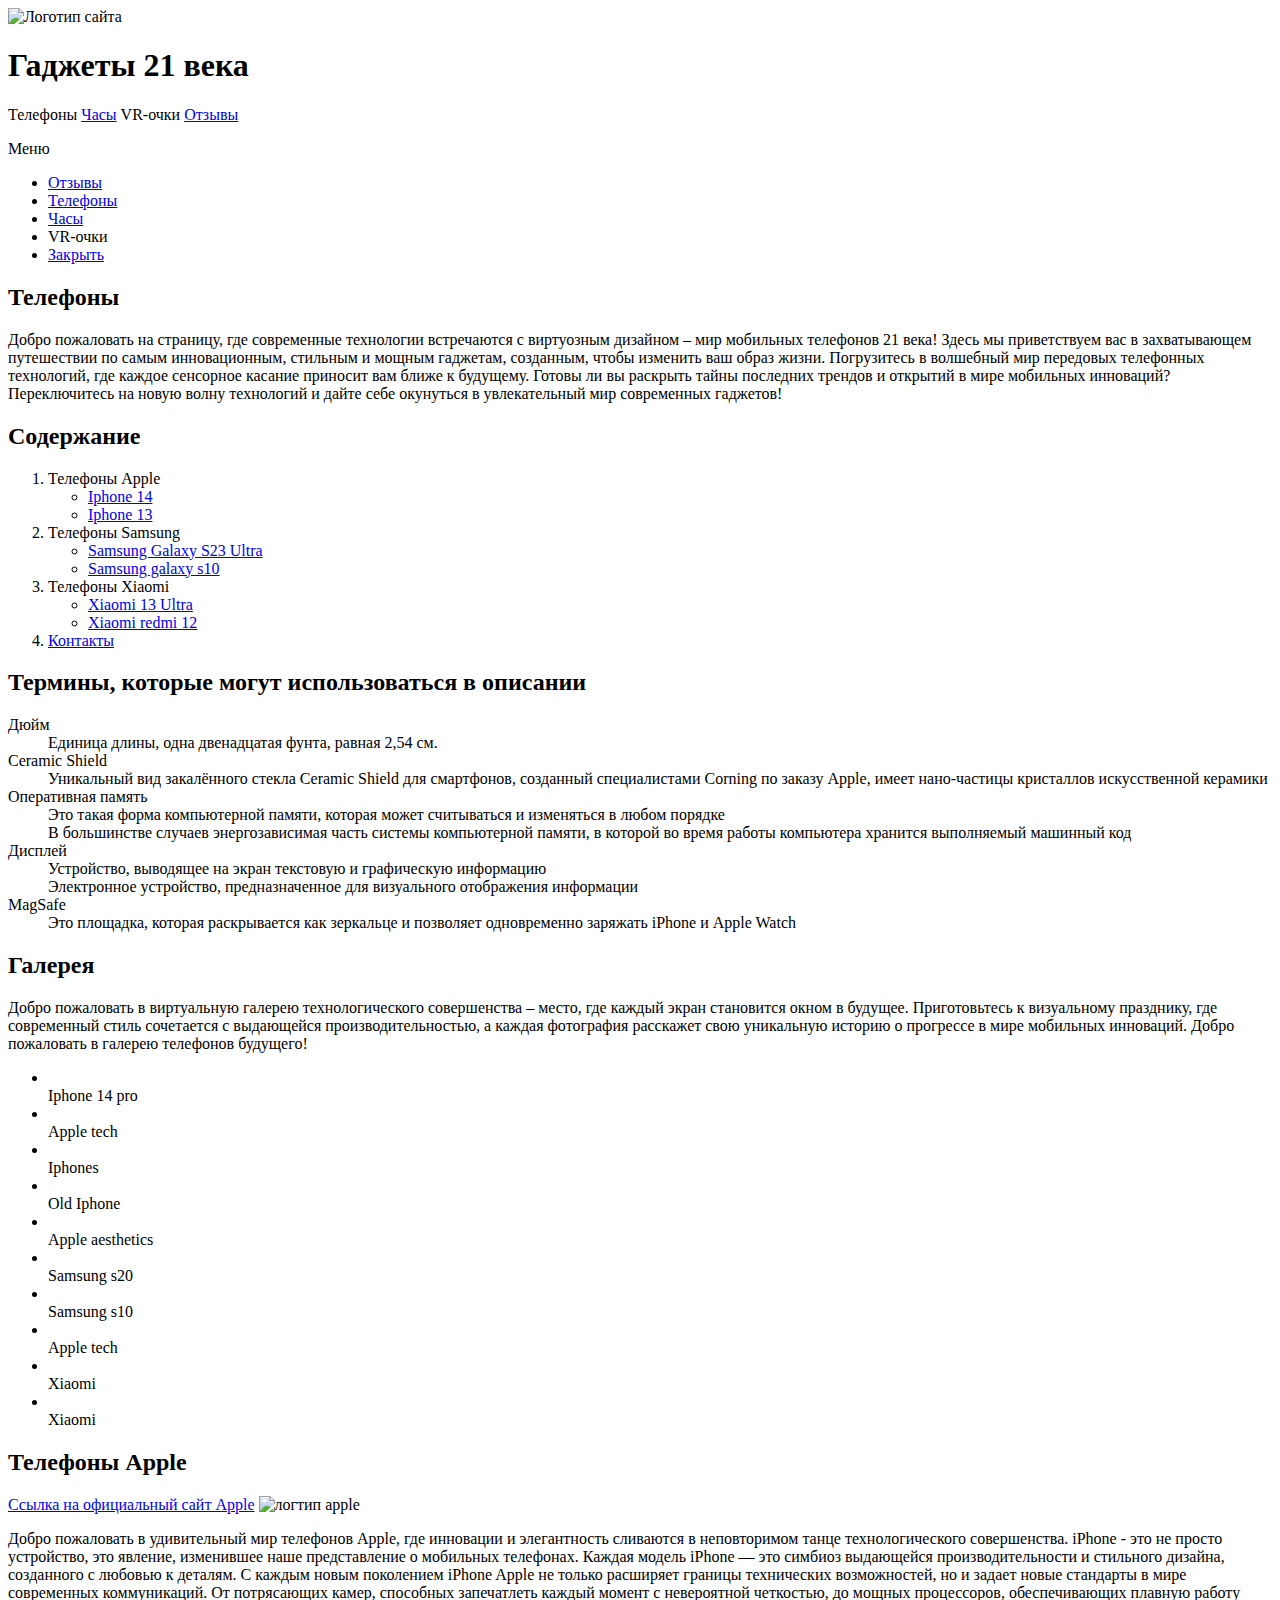
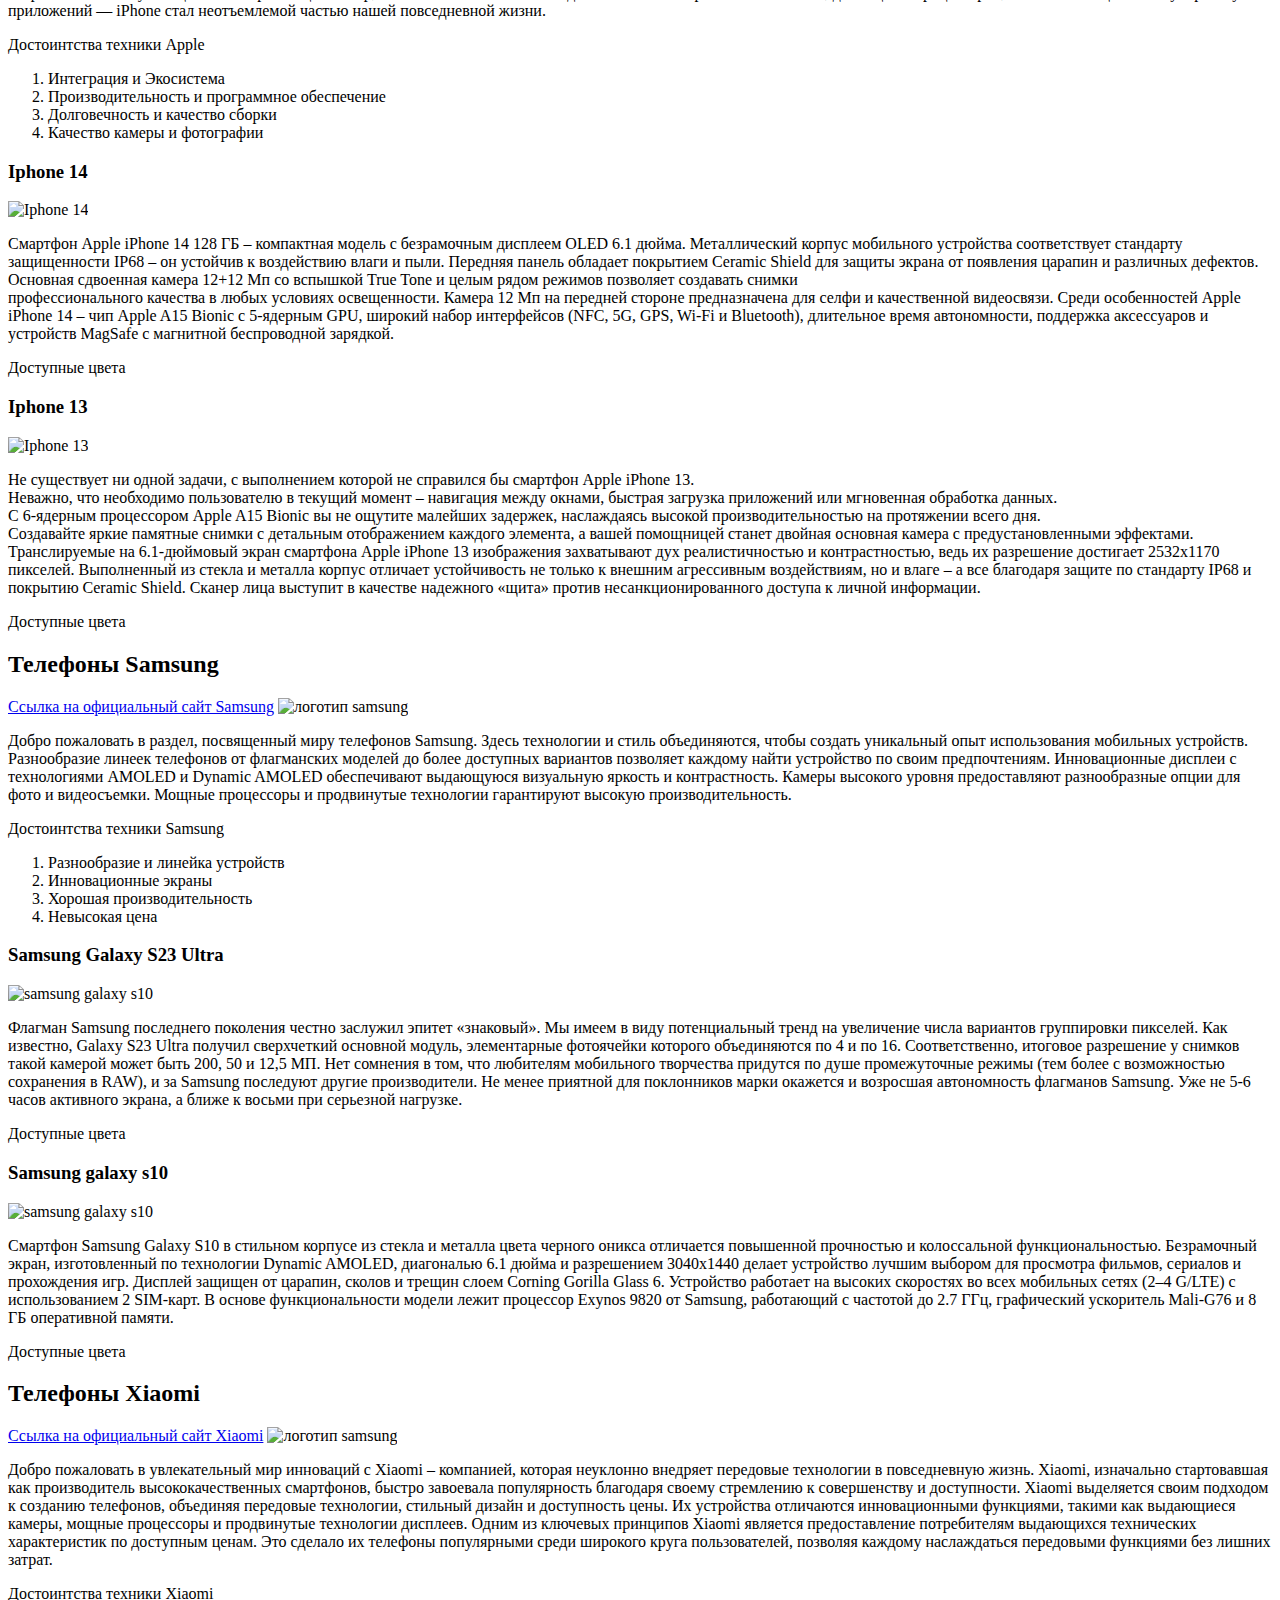
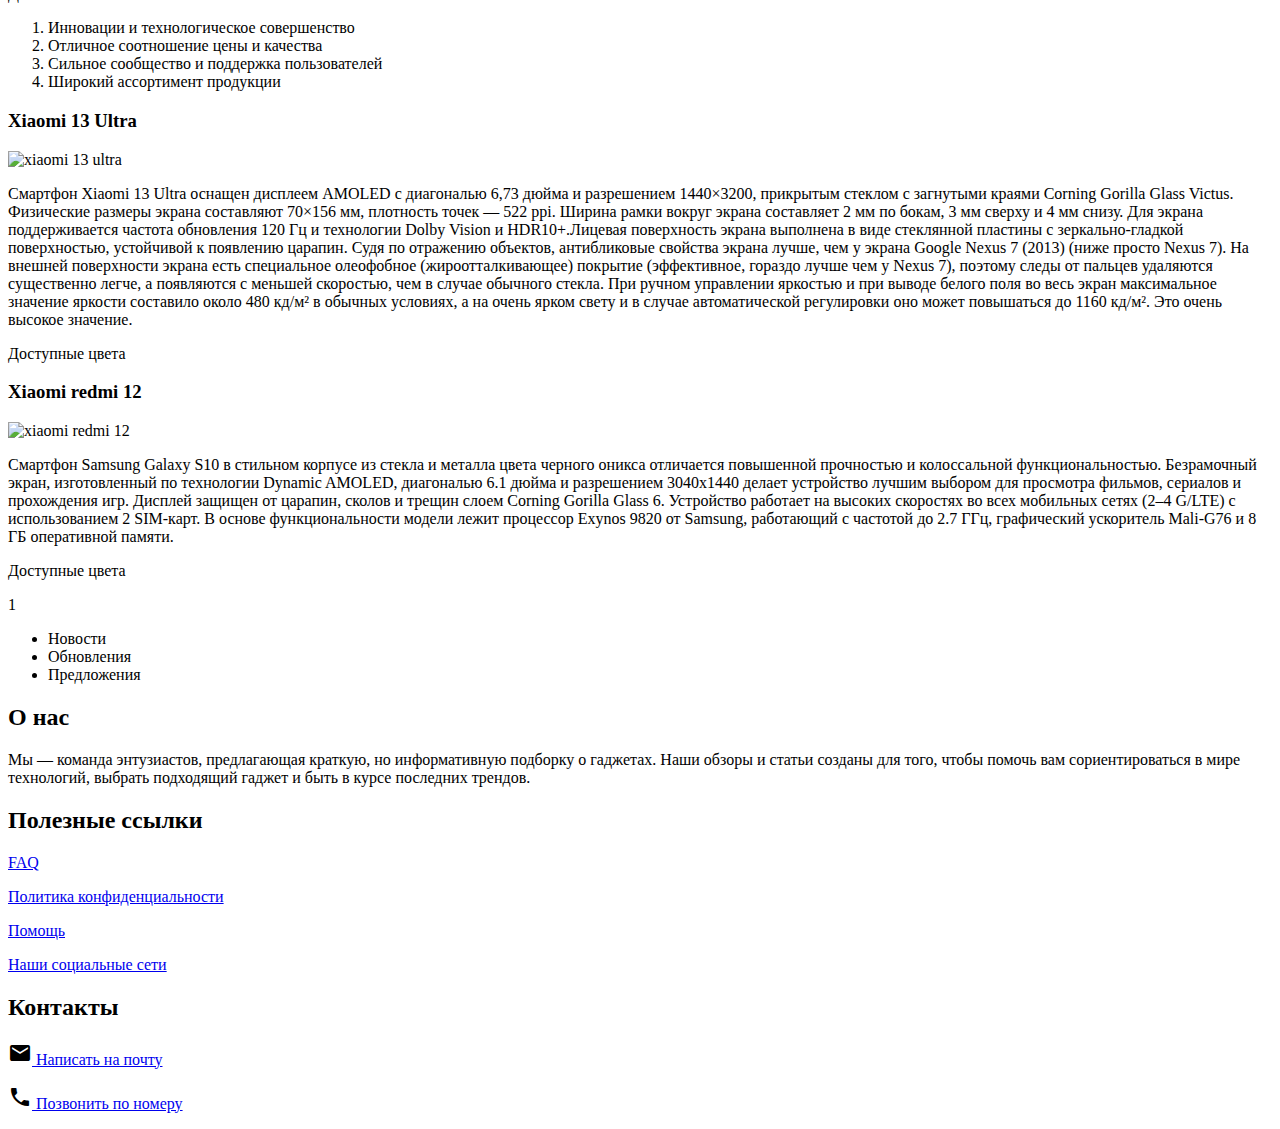
==== index.html @ b92191e4 "Update index.html" ====
<!DOCTYPE html>
<html lang="en">
<head>
    <meta charset="UTF-8">
    <meta http-equiv="X-UA-Compatible" content="IE=edge">
    <meta name="viewport" content="width=device-width, initial-scale=1.0">
    <title>Мир Гаджетов</title>
    <link rel="icon" type="image/png" href="img/icons8-iphone-24.png" sizes="24x24" />
    <link rel="stylesheet" href="style.css">
    <link href="https://fonts.googleapis.com/css2?family=Comfortaa&family=Montserrat&family=Montserrat+Alternates:ital@1&family=Open+Sans&family=Oswald:wght@500;700&family=Roboto&display=swap" rel="stylesheet">
    <link rel="stylesheet" href="https://fonts.googleapis.com/icon?family=Material+Icons">
</head>

<body>
<header>
<div class="top_menu">
    <div class="top_menu_info">
        <div class="menu_left">
            <div class="icon_menu">
                <img src="img/icon.png" alt="Логотип сайта">
            </div>
            <div class="top_menu_head">
                <h1>Гаджеты 21 века</h1>
            </div>
        </div>
        <div class="top_menu_butt">
            <a class="page">Телефоны</a>
            <a href="index_clock.html" class="page">Часы</a>
            <a class="page">VR-очки</a>
            <a href="reviews.html" class="page">Отзывы</a>
        </div>
        <div class="menu_mobile">
            <div class="make_menu">
                <div class="for_mobile">
                    <p>Меню</p>
                </div>
                <a href="#menu" class="burger" id="burger">
                    <div class="burger_part"></div>
                </a>
                <ul id="menu" class="menu_mobile_touch">
                    <li><a href="reviews.html" class="page_m">Отзывы</a></li>
                    <li><a href="index.html" class="page_m">Телефоны</a></li>
                    <li><a href="index_clock.html" class="page_m">Часы</a></li>
                    <li><a class="page_m">VR-очки</a></li>
                    <li><a href="#" id="close-button">Закрыть</a></li>
                </ul>
            </div>
        </div>
    </div>
</div>
</header>
<main>
    <h2 class="name">Телефоны</h2>
    <p class="head_info">Добро пожаловать на страницу, где современные технологии встречаются с виртуозным дизайном – мир мобильных телефонов 21 века! Здесь мы приветствуем вас в захватывающем путешествии по самым инновационным, стильным и мощным гаджетам, созданным, чтобы изменить ваш образ жизни. Погрузитесь в волшебный мир передовых телефонных технологий, где каждое сенсорное касание приносит вам ближе к будущему. Готовы ли вы раскрыть тайны последних трендов и открытий в мире мобильных инноваций? Переключитесь на новую волну технологий и дайте себе окунуться в увлекательный мир современных гаджетов!</p>
    <div class="nav_div">
        <h2 class="nav_head">Содержание</h2>
        <nav>
            <ol>
                <li>
                    Телефоны Apple
                    <ul>
                        <li><a class="menu" href="#Iphone_14">Iphone 14</a></li>
                        <li><a class="menu" href="#Iphone_13">Iphone 13</a></li>
                    </ul>
                </li>
                <li>
                    Телефоны Samsung
                    <ul>
                        <li><a class="menu" href="#s23">Samsung Galaxy S23 Ultra</a></li>
                        <li><a class="menu" href="#s10">Samsung galaxy s10</a></li>
                    </ul>
                </li>
                <li>
                    Телефоны Xiaomi
                    <ul>
                        <li><a class="menu" href="#xiaomi_13_ultra">Xiaomi 13 Ultra</a></li>
                        <li><a class="menu" href="#xiaomi_12">Xiaomi redmi 12</a></li>
                    </ul>
                </li>
                <li><a class="menu" href="#contact">Контакты</a></li>
            </ol>
        </nav>
    </div>
    <section>
        <div class="terms">
            <h2>Термины, которые могут использоваться в описании</h2>
            <dl>
                <dt>Дюйм</dt>
                <dd>Единица длины, одна двенадцатая фунта, равная 2,54 см.</dd>
                <dt>Ceramic Shield</dt>
                <dd>Уникальный вид закалённого стекла Ceramic Shield для смартфонов, созданный специалистами Corning по заказу Apple, имеет нано-частицы кристаллов искусственной керамики</dd>
                <dt>Оперативная память</dt>
                <dd>Это такая форма компьютерной памяти, которая может считываться и изменяться в любом порядке</dd>
                <dd>В большинстве случаев энергозависимая часть системы компьютерной памяти, в которой во время работы компьютера хранится выполняемый машинный код</dd>
                <dt>Дисплей</dt>
                <dd>Устройство, выводящее на экран текстовую и графическую информацию</dd>
                <dd>Электронное устройство, предназначенное для визуального отображения информации</dd>
                <dt>MagSafe</dt>
                <dd>Это площадка, которая раскрывается как зеркальце и позволяет одновременно заряжать iPhone и Apple Watch</dd>
            </dl>
        </div>
    </section>
    <div>
        <h2 class="gall_head">Галерея</h2>
        <p class="gall_desc">Добро пожаловать в виртуальную галерею технологического совершенства – место, где каждый экран становится окном в будущее. Приготовьтесь к визуальному празднику, где современный стиль сочетается с выдающейся производительностью, а каждая фотография расскажет свою уникальную историю о прогрессе в мире мобильных инноваций. Добро пожаловать в галерею телефонов будущего!</p>
        <div class="container">
            <ul class="image-gallery">
                <li>
                    <img src="img/Mobiles/gallery1.jpg" alt="" />
                    <div class="overlay"><span>Iphone 14 pro</span></div>
                </li>
                <li>
                    <img src="img/Mobiles/gallery2.jpg" alt="" />
                    <div class="overlay"><span>Apple tech</span></div>
                </li>
                <li>
                    <img src="img/Mobiles/gallery3.jpg" alt="" />
                    <div class="overlay"><span>Iphones</span></div>
                </li>
                <li>
                    <img src="img/Mobiles/gallery4.jpg" alt="" />
                    <div class="overlay"><span>Old Iphone</span></div>
                </li>
                <li>
                    <img src="img/Mobiles/gallery5.jpg" alt="" />
                    <div class="overlay"><span>Apple aesthetics</span></div>
                </li>
                <li>
                    <img src="img/Mobiles/gallery6.jpg" alt="" />
                    <div class="overlay"><span>Samsung s20</span></div>
                </li>
                <li>
                    <img src="img/Mobiles/gallery7.jpg" alt="" />
                    <div class="overlay"><span>Samsung s10</span></div>
                </li>
                <li>
                    <img src="img/Mobiles/gallery8.jpg" alt="" />
                    <div class="overlay"><span>Apple tech</span></div>
                </li>
                <li>
                    <img src="img/Mobiles/gallery9.jpg" alt="" />
                    <div class="overlay"><span>Xiaomi</span></div>
                </li>
                <li>
                    <img src="img/Mobiles/gallery10.jpg" alt="" />
                    <div class="overlay"><span>Xiaomi</span></div>
                </li>
            </ul>
        </div>
    </div>
    <div class="shop_info shop_apple">
        <h2 id="Apple">Телефоны Apple</h2>
        <a class="shop_link" href="https://www.apple.com/ru/">Ссылка на официальный сайт Apple</a>
        <img class="company_logo" src="img/Mobiles/Apple_logo.png" alt="логтип apple">
        <p class="shop_text">Добро пожаловать в удивительный мир телефонов Apple, где инновации и элегантность сливаются в неповторимом танце технологического совершенства. iPhone - это не просто устройство, это явление, изменившее наше представление о мобильных телефонах. Каждая модель iPhone — это симбиоз выдающейся производительности и стильного дизайна, созданного с любовью к деталям. С каждым новым поколением iPhone Apple не только расширяет границы технических возможностей, но и задает новые стандарты в мире современных коммуникаций. От потрясающих камер, способных запечатлеть каждый момент с невероятной четкостью, до мощных процессоров, обеспечивающих плавную работу приложений — iPhone стал неотъемлемой частью нашей повседневной жизни.</p>
        <p>Достоинтства техники Apple</p>
        <ol>
            <li>Интеграция и Экосистема</li>
            <li>Производительность и программное обеспечение</li>
            <li>Долговечность и качество сборки</li>
            <li>Качество камеры и фотографии</li>
        </ol>
        <div class="item">
            <h3 id="Iphone_14">Iphone 14</h3>
            <div class="item_main">
                
                <div class="item_desc">
                    <img class="Iphone14_img tel_img" src="img/Mobiles/iph_14.png" alt="Iphone 14"> 
                    <p>Смартфон Apple iPhone 14 128 ГБ – компактная модель с безрамочным дисплеем OLED 6.1 дюйма.</b>
                    Металлический корпус мобильного устройства соответствует стандарту защищенности IP68 – он устойчив к воздействию влаги и пыли.</em>
                    Передняя панель обладает покрытием Ceramic Shield для защиты экрана от появления царапин и различных дефектов.</u>
                    Основная сдвоенная камера 12+12 Мп со вспышкой True Tone и целым рядом режимов позволяет создавать снимки <br>профессионального качества в любых условиях освещенности.
                    Камера 12 Мп на передней стороне предназначена для селфи и качественной видеосвязи.
                    Среди особенностей Apple iPhone 14 – чип Apple A15 Bionic с 5-ядерным GPU, широкий набор интерфейсов (NFC, 5G, GPS, Wi-Fi и Bluetooth),
                    длительное время автономности, поддержка аксессуаров и устройств MagSafe с магнитной беспроводной зарядкой.</p>
                </div>  
            </div>
            <div class="item_bottom_ip14">
                <p class="colors">Доступные цвета</p>
                <div class="access_colors">
                    <div class="color Ip14_midnight"></div>
                    <div class="color Ip14_starlight"></div>
                    <div class="color Ip14_red"></div>
                    <div class="color Ip14_blue"></div>
                    <div class="color Ip14_purple"></div>
                    <div class="color Ip14_yellow"></div>
                </div>                
            </div>
        </div>
        <div class="item">
            
            <h3 id="Iphone_13">Iphone 13</h3>
            <div class="item_main">
                
                <div class="item_desc">
                    <img class="Iphone13_img tel_img" src="img/Mobiles/iph_13.png" alt="Iphone 13">
                    <p>Не существует ни одной задачи, с выполнением которой не справился бы смартфон Apple iPhone 13.</sub>  <br>
                        Неважно, что необходимо пользователю в текущий момент – навигация между окнами, быстрая загрузка приложений или мгновенная обработка данных.</strong> <br>
                        С 6-ядерным процессором Apple A15 Bionic вы не ощутите малейших задержек, наслаждаясь высокой производительностью на протяжении всего дня. <br> Создавайте яркие памятные снимки с детальным отображением каждого элемента, а вашей помощницей станет двойная основная камера с предустановленными эффектами.</sup>
                        Транслируемые на 6.1-дюймовый экран смартфона Apple iPhone 13 изображения захватывают дух реалистичностью и контрастностью, ведь их разрешение достигает 2532х1170 пикселей. Выполненный из стекла и металла корпус отличает устойчивость не только к внешним агрессивным воздействиям, но и влаге – а все благодаря защите по стандарту IP68 и покрытию Ceramic Shield. Сканер лица выступит в качестве надежного «щита» против несанкционированного доступа к личной информации.</p>
                </div>
            </div>
            <div class="item_bottom_ip13">
                <p class="colors">Доступные цвета</p>
                <div class="access_colors">
                    <div class="color Ip13_pink"></div>
                    <div class="color Ip13_blue"></div>
                    <div class="color Ip13_red"></div>
                    <div class="color Ip13_darkblue"></div>
                    <div class="color Ip13_starlight"></div>
                </div>                
            </div>
        </div>
    </div>
    <div class="shop_info">
        <h2 id="Samsung">Телефоны Samsung</h2>
        <a class="shop_link" href="https://www.samsung.com/ru/">Ссылка на официальный сайт Samsung</a>
        <img class="company_logo samsung_logo" src="img/Mobiles/Samsung_logo.png" alt="логотип samsung">
        <p class="shop_text">Добро пожаловать в раздел, посвященный миру телефонов Samsung. Здесь технологии и стиль объединяются, чтобы создать уникальный опыт использования мобильных устройств. Разнообразие линеек телефонов от флагманских моделей до более доступных вариантов позволяет каждому найти устройство по своим предпочтениям. Инновационные дисплеи с технологиями AMOLED и Dynamic AMOLED обеспечивают выдающуюся визуальную яркость и контрастность. Камеры высокого уровня предоставляют разнообразные опции для фото и видеосъемки. Мощные процессоры и продвинутые технологии гарантируют высокую производительность.</p>
        <p>Достоинтства техники Samsung</p>
        <ol>
            <li>Разнообразие и линейка устройств</li>
            <li>Инновационные экраны</li>
            <li>Хорошая производительность</li>
            <li>Невысокая цена</li>
        </ol>
        <div class="item">
            <h3 id="s23">Samsung Galaxy S23 Ultra</h3>
            <div class="item_main">
                <div class="item_desc">
                    <img class="s23_img tel_img" src="img/Mobiles/s23_img.png" alt="samsung galaxy s10">
                    <p>Флагман Samsung последнего поколения честно заслужил эпитет «знаковый». Мы имеем в виду потенциальный тренд на увеличение числа вариантов группировки пикселей. Как известно, Galaxy S23 Ultra получил сверхчеткий основной модуль, элементарные фотоячейки которого объединяются по 4 и по 16. Соответственно, итоговое разрешение у снимков такой камерой может быть 200, 50 и 12,5 МП. Нет сомнения в том, что любителям мобильного творчества придутся по душе промежуточные режимы (тем более с возможностью сохранения в RAW), и за Samsung последуют другие производители. Не менее приятной для поклонников марки окажется и возросшая автономность флагманов Samsung. Уже не 5-6 часов активного экрана, а ближе к восьми при серьезной нагрузке.</p>
                </div>
            </div>
            <div class="item_bottom_s23">
                <p class="colors">Доступные цвета</p>
                <div class="access_colors">
                    <div class="color s23_beige"></div>
                    <div class="color s23_black"></div>
                    <div class="color s23_green"></div>
                    <div class="color s23_lavender"></div>
                </div>                
            </div>
        </div>
        <div class="item">
            <h3 id="s10">Samsung galaxy s10</h3>
            <div class="item_main">
                <div class="item_desc">
                    <img class="s10_img tel_img" src="img/Mobiles/galax_10.png" alt="samsung galaxy s10">
                    <p>Смартфон Samsung Galaxy S10 в стильном корпусе из стекла и металла цвета черного оникса отличается повышенной прочностью и колоссальной функциональностью.</i> Безрамочный экран, изготовленный по технологии Dynamic AMOLED, диагональю 6.1 дюйма и разрешением 3040x1440 делает устройство лучшим выбором для просмотра фильмов, сериалов и прохождения игр. Дисплей защищен от царапин, сколов и трещин слоем Corning Gorilla Glass 6. Устройство работает на высоких скоростях во всех мобильных сетях (2–4 G/LTE) с использованием 2 SIM-карт.
                    В основе функциональности модели лежит процессор Exynos 9820 от Samsung, работающий с частотой до 2.7 ГГц, графический ускоритель Mali-G76 и 8 ГБ оперативной памяти.</p>
                </div>
            </div>
            <div class="item_bottom_s10">
                <p class="colors">Доступные цвета</p>
                <div class="access_colors">
                    <div class="color s10_black"></div>
                    <div class="color s10_white"></div>
                    <div class="color s10_red"></div>
                    <div class="color s10_blue"></div>
                </div>                
            </div>
        </div>
        <div class="shop_info">
            <h2 id="Xiaomi">Телефоны Xiaomi</h2>
            <a class="shop_link" href="https://www.mi.com/ru/">Ссылка на официальный сайт Xiaomi</a>
            <img class="company_logo xiaomi_logo" src="img/Mobiles/Xiaomi_logo.png" alt="логотип samsung">
            <p class="shop_text">Добро пожаловать в увлекательный мир инноваций с Xiaomi – компанией, которая неуклонно внедряет передовые технологии в повседневную жизнь. Xiaomi, изначально стартовавшая как производитель высококачественных смартфонов, быстро завоевала популярность благодаря своему стремлению к совершенству и доступности.
                Xiaomi выделяется своим подходом к созданию телефонов, объединяя передовые технологии, стильный дизайн и доступность цены. Их устройства отличаются инновационными функциями, такими как выдающиеся камеры, мощные процессоры и продвинутые технологии дисплеев.  
                Одним из ключевых принципов Xiaomi является предоставление потребителям выдающихся технических характеристик по доступным ценам. Это сделало их телефоны популярными среди широкого круга пользователей, позволяя каждому наслаждаться передовыми функциями без лишних затрат.</p>
            <p>Достоинтства техники Xiaomi</p>
            <ol>
                <li>Инновации и технологическое совершенство</li>
                <li>Отличное соотношение цены и качества</li>
                <li>Сильное сообщество и поддержка пользователей</li>
                <li>Широкий ассортимент продукции</li>
            </ol>
            <div class="item">
                <h3 id="xiaomi_13_ultra">Xiaomi 13 Ultra</h3>
                <div class="item_main">
                    <div class="item_desc">
                        <img class="x_13_ultra_img tel_img" src="img/Mobiles/xiaomi13_ultra.png" alt="xiaomi 13 ultra">
                        <p>Смартфон Xiaomi 13 Ultra оснащен дисплеем AMOLED с диагональю 6,73 дюйма и разрешением 1440×3200, прикрытым стеклом с загнутыми краями Corning Gorilla Glass Victus. Физические размеры экрана составляют 70×156 мм, плотность точек — 522 ppi. Ширина рамки вокруг экрана составляет 2 мм по бокам, 3 мм сверху и 4 мм снизу. Для экрана поддерживается частота обновления 120 Гц и технологии Dolby Vision и HDR10+.Лицевая поверхность экрана выполнена в виде стеклянной пластины с зеркально-гладкой поверхностью, устойчивой к появлению царапин. Судя по отражению объектов, антибликовые свойства экрана лучше, чем у экрана Google Nexus 7 (2013) (ниже просто Nexus 7). На внешней поверхности экрана есть специальное олеофобное (жироотталкивающее) покрытие (эффективное, гораздо лучше чем у Nexus 7), поэтому следы от пальцев удаляются существенно легче, а появляются с меньшей скоростью, чем в случае обычного стекла.
                            При ручном управлении яркостью и при выводе белого поля во весь экран максимальное значение яркости составило около 480 кд/м² в обычных условиях, а на очень ярком свету и в случае автоматической регулировки оно может повышаться до 1160 кд/м². Это очень высокое значение.</p>
                    </div>
                </div>
                <div class="item_bottom_x13_ultra">
                    <p class="colors">Доступные цвета</p>
                    <div class="access_colors">
                        <div class="color x13_ultra_white"></div>
                        <div class="color x13_ultra_black"></div>
                        <div class="color x13_ultra_green"></div>
                        <div class="color x13_ultra_blue"></div>
                        <div class="color x13_ultra_orange"></div>
                        <div class="color x13_ultra_yellow"></div>
                    </div>                
                </div>
            </div>
            <div class="item">
                <h3 id="xiaomi_12">Xiaomi redmi 12</h3>
                <div class="item_main">
                    <div class="item_desc">
                        <img class="xiaomi_12_img tel_img" src="img/Mobiles/xiaomi_12.png" alt="xiaomi redmi 12">
                        <p>Смартфон Samsung Galaxy S10 в стильном корпусе из стекла и металла цвета черного оникса отличается повышенной прочностью и колоссальной функциональностью.</i> Безрамочный экран, изготовленный по технологии Dynamic AMOLED, диагональю 6.1 дюйма и разрешением 3040x1440 делает устройство лучшим выбором для просмотра фильмов, сериалов и прохождения игр. Дисплей защищен от царапин, сколов и трещин слоем Corning Gorilla Glass 6. Устройство работает на высоких скоростях во всех мобильных сетях (2–4 G/LTE) с использованием 2 SIM-карт.
                        В основе функциональности модели лежит процессор Exynos 9820 от Samsung, работающий с частотой до 2.7 ГГц, графический ускоритель Mali-G76 и 8 ГБ оперативной памяти.</p>
                    </div>
                </div>
                <div class="item_bottom_x12">
                    <p class="colors">Доступные цвета</p>
                    <div class="access_colors">
                        <div class="color x12_green"></div>
                        <div class="color x12_gold"></div>
                        <div class="color x12_grey"></div>
                        <div class="color x12_blue"></div>
                        <div class="color x12_black"></div>
                    </div>                
                </div>
            </div>
        </div>
        <div class="notification-wrapper">
            <div class="notification">
                <div class="not_number">1</div>
            </div>
            <div class="instead_notification">
                <div class="bell"></div>
                <ul class="notif_on_hover">
                    <li><a class="notif_page"></a>Новости</li>
                    <li><a class="notif_page"></a>Обновления</li>
                    <li><a class="notif_page"></a>Предложения</li>
                </ul>
            </div>
        </div>
    </div>
</main>
<footer>
    <div class="footer-with-grid">
        <div class="footer-grid-item footer-grid-item-1">
            <h2>О нас</h2>
            <p>Мы — команда энтузиастов, предлагающая краткую, но информативную подборку о гаджетах. Наши обзоры и статьи созданы для того, чтобы помочь вам сориентироваться в мире технологий, выбрать подходящий гаджет и быть в курсе последних трендов.</p>
        </div>
        <div class="footer-grid-item footer-grid-item-2">
            <h2>Полезные ссылки</h2>
            <p><a href="#">FAQ</a></p>
            <p><a href="#">Политика конфиденциальности</a></p>
            <p><a href="#">Помощь</a></p>
            <p><a href="#">Наши социальные сети</a></p>
        </div>
        <div class="footer-grid-item footer-grid-item-3">
            <h2 id="contact">Контакты</h2>
            <p><i class="material-icons">mail</i><a class="cont_inf" href="malito:ssssss125@gmail.com"> Написать на почту</a></p> 
            <p><i class="material-icons">call</i><a class="cont_inf" href="tel:89176591600"> Позвонить по номеру</a></p>
        </div>
    </div>  
</footer>
</body>
</html>
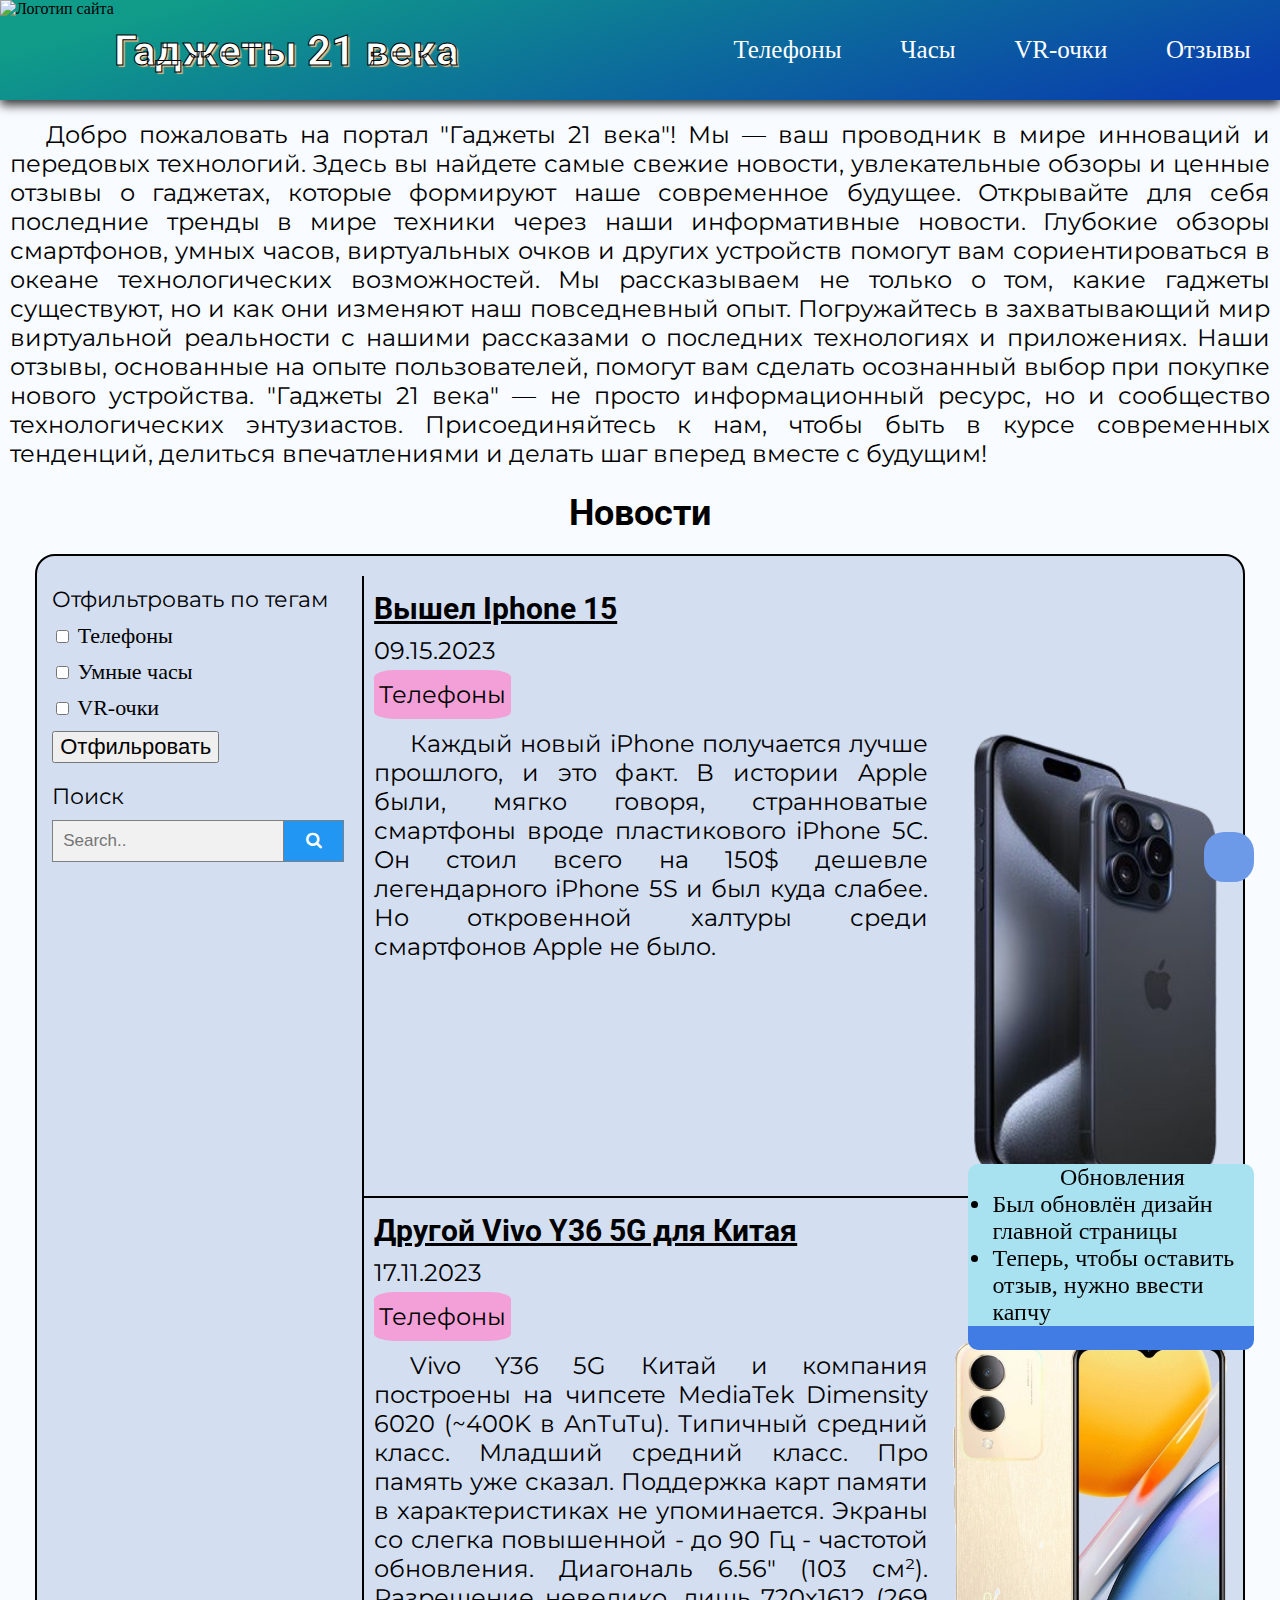
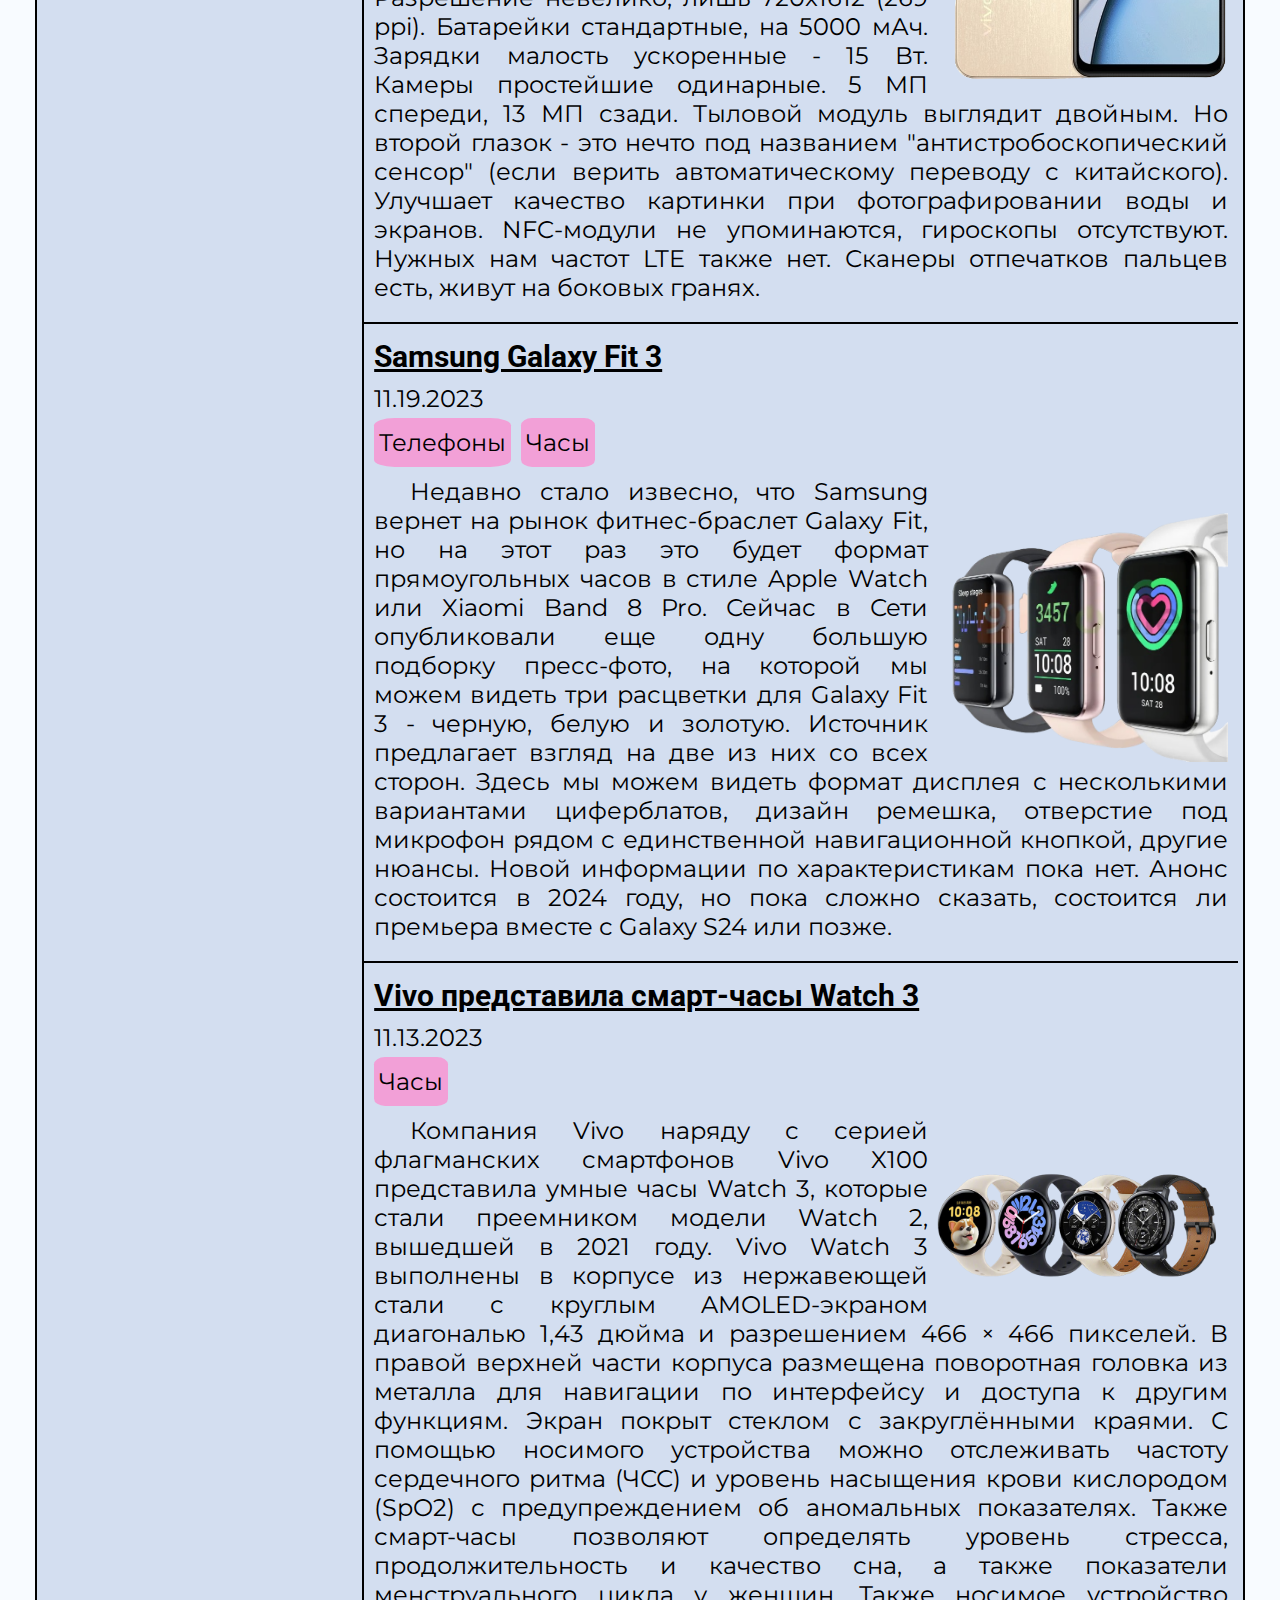
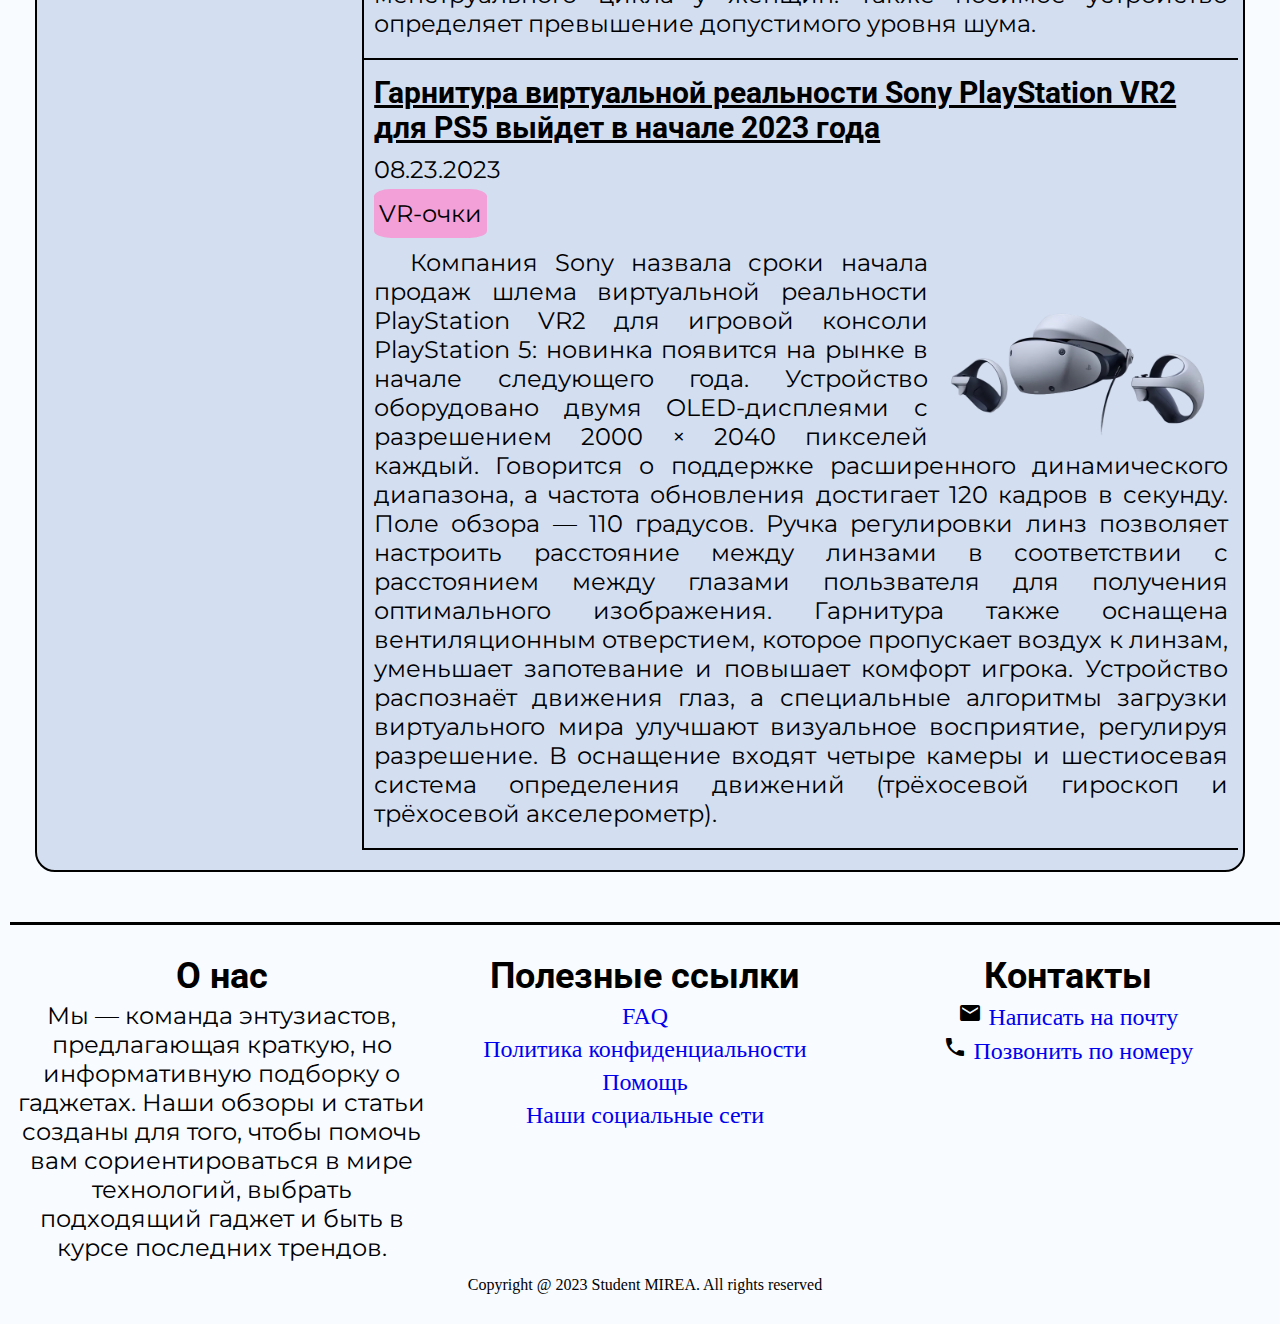
==== commit 5f7e6f7b: "Add files via upload" ====
--- a/index.html
+++ b/index.html
@@ -5,352 +5,194 @@
     <meta http-equiv="X-UA-Compatible" content="IE=edge">
     <meta name="viewport" content="width=device-width, initial-scale=1.0">
     <title>Мир Гаджетов</title>
-    <link rel="icon" type="image/png" href="img/icons8-iphone-24.png" sizes="24x24" />
+    <link rel="icon" type="image/png" href="img/icons8-news-25.png" sizes="24x24" />
     <link rel="stylesheet" href="style.css">
+    <link rel="stylesheet" href="news_style.css">
     <link href="https://fonts.googleapis.com/css2?family=Comfortaa&family=Montserrat&family=Montserrat+Alternates:ital@1&family=Open+Sans&family=Oswald:wght@500;700&family=Roboto&display=swap" rel="stylesheet">
     <link rel="stylesheet" href="https://fonts.googleapis.com/icon?family=Material+Icons">
+    <link rel="stylesheet" href="https://cdnjs.cloudflare.com/ajax/libs/font-awesome/4.7.0/css/font-awesome.min.css">
 </head>
-
 <body>
-<header>
-<div class="top_menu">
-    <div class="top_menu_info">
-        <div class="menu_left">
-            <div class="icon_menu">
-                <img src="img/icon.png" alt="Логотип сайта">
-            </div>
-            <div class="top_menu_head">
-                <h1>Гаджеты 21 века</h1>
-            </div>
-        </div>
-        <div class="top_menu_butt">
-            <a class="page">Телефоны</a>
-            <a href="index_clock.html" class="page">Часы</a>
-            <a class="page">VR-очки</a>
-            <a href="reviews.html" class="page">Отзывы</a>
-        </div>
-        <div class="menu_mobile">
-            <div class="make_menu">
-                <div class="for_mobile">
-                    <p>Меню</p>
-                </div>
-                <a href="#menu" class="burger" id="burger">
-                    <div class="burger_part"></div>
-                </a>
-                <ul id="menu" class="menu_mobile_touch">
-                    <li><a href="reviews.html" class="page_m">Отзывы</a></li>
-                    <li><a href="index.html" class="page_m">Телефоны</a></li>
-                    <li><a href="index_clock.html" class="page_m">Часы</a></li>
-                    <li><a class="page_m">VR-очки</a></li>
-                    <li><a href="#" id="close-button">Закрыть</a></li>
-                </ul>
-            </div>
-        </div>
-    </div>
-</div>
-</header>
-<main>
-    <h2 class="name">Телефоны</h2>
-    <p class="head_info">Добро пожаловать на страницу, где современные технологии встречаются с виртуозным дизайном – мир мобильных телефонов 21 века! Здесь мы приветствуем вас в захватывающем путешествии по самым инновационным, стильным и мощным гаджетам, созданным, чтобы изменить ваш образ жизни. Погрузитесь в волшебный мир передовых телефонных технологий, где каждое сенсорное касание приносит вам ближе к будущему. Готовы ли вы раскрыть тайны последних трендов и открытий в мире мобильных инноваций? Переключитесь на новую волну технологий и дайте себе окунуться в увлекательный мир современных гаджетов!</p>
-    <div class="nav_div">
-        <h2 class="nav_head">Содержание</h2>
-        <nav>
-            <ol>
-                <li>
-                    Телефоны Apple
-                    <ul>
-                        <li><a class="menu" href="#Iphone_14">Iphone 14</a></li>
-                        <li><a class="menu" href="#Iphone_13">Iphone 13</a></li>
-                    </ul>
-                </li>
-                <li>
-                    Телефоны Samsung
-                    <ul>
-                        <li><a class="menu" href="#s23">Samsung Galaxy S23 Ultra</a></li>
-                        <li><a class="menu" href="#s10">Samsung galaxy s10</a></li>
-                    </ul>
-                </li>
-                <li>
-                    Телефоны Xiaomi
-                    <ul>
-                        <li><a class="menu" href="#xiaomi_13_ultra">Xiaomi 13 Ultra</a></li>
-                        <li><a class="menu" href="#xiaomi_12">Xiaomi redmi 12</a></li>
-                    </ul>
-                </li>
-                <li><a class="menu" href="#contact">Контакты</a></li>
-            </ol>
-        </nav>
-    </div>
-    <section>
-        <div class="terms">
-            <h2>Термины, которые могут использоваться в описании</h2>
-            <dl>
-                <dt>Дюйм</dt>
-                <dd>Единица длины, одна двенадцатая фунта, равная 2,54 см.</dd>
-                <dt>Ceramic Shield</dt>
-                <dd>Уникальный вид закалённого стекла Ceramic Shield для смартфонов, созданный специалистами Corning по заказу Apple, имеет нано-частицы кристаллов искусственной керамики</dd>
-                <dt>Оперативная память</dt>
-                <dd>Это такая форма компьютерной памяти, которая может считываться и изменяться в любом порядке</dd>
-                <dd>В большинстве случаев энергозависимая часть системы компьютерной памяти, в которой во время работы компьютера хранится выполняемый машинный код</dd>
-                <dt>Дисплей</dt>
-                <dd>Устройство, выводящее на экран текстовую и графическую информацию</dd>
-                <dd>Электронное устройство, предназначенное для визуального отображения информации</dd>
-                <dt>MagSafe</dt>
-                <dd>Это площадка, которая раскрывается как зеркальце и позволяет одновременно заряжать iPhone и Apple Watch</dd>
-            </dl>
-        </div>
-    </section>
-    <div>
-        <h2 class="gall_head">Галерея</h2>
-        <p class="gall_desc">Добро пожаловать в виртуальную галерею технологического совершенства – место, где каждый экран становится окном в будущее. Приготовьтесь к визуальному празднику, где современный стиль сочетается с выдающейся производительностью, а каждая фотография расскажет свою уникальную историю о прогрессе в мире мобильных инноваций. Добро пожаловать в галерею телефонов будущего!</p>
-        <div class="container">
-            <ul class="image-gallery">
-                <li>
-                    <img src="img/Mobiles/gallery1.jpg" alt="" />
-                    <div class="overlay"><span>Iphone 14 pro</span></div>
-                </li>
-                <li>
-                    <img src="img/Mobiles/gallery2.jpg" alt="" />
-                    <div class="overlay"><span>Apple tech</span></div>
-                </li>
-                <li>
-                    <img src="img/Mobiles/gallery3.jpg" alt="" />
-                    <div class="overlay"><span>Iphones</span></div>
-                </li>
-                <li>
-                    <img src="img/Mobiles/gallery4.jpg" alt="" />
-                    <div class="overlay"><span>Old Iphone</span></div>
-                </li>
-                <li>
-                    <img src="img/Mobiles/gallery5.jpg" alt="" />
-                    <div class="overlay"><span>Apple aesthetics</span></div>
-                </li>
-                <li>
-                    <img src="img/Mobiles/gallery6.jpg" alt="" />
-                    <div class="overlay"><span>Samsung s20</span></div>
-                </li>
-                <li>
-                    <img src="img/Mobiles/gallery7.jpg" alt="" />
-                    <div class="overlay"><span>Samsung s10</span></div>
-                </li>
-                <li>
-                    <img src="img/Mobiles/gallery8.jpg" alt="" />
-                    <div class="overlay"><span>Apple tech</span></div>
-                </li>
-                <li>
-                    <img src="img/Mobiles/gallery9.jpg" alt="" />
-                    <div class="overlay"><span>Xiaomi</span></div>
-                </li>
-                <li>
-                    <img src="img/Mobiles/gallery10.jpg" alt="" />
-                    <div class="overlay"><span>Xiaomi</span></div>
-                </li>
-            </ul>
-        </div>
-    </div>
-    <div class="shop_info shop_apple">
-        <h2 id="Apple">Телефоны Apple</h2>
-        <a class="shop_link" href="https://www.apple.com/ru/">Ссылка на официальный сайт Apple</a>
-        <img class="company_logo" src="img/Mobiles/Apple_logo.png" alt="логтип apple">
-        <p class="shop_text">Добро пожаловать в удивительный мир телефонов Apple, где инновации и элегантность сливаются в неповторимом танце технологического совершенства. iPhone - это не просто устройство, это явление, изменившее наше представление о мобильных телефонах. Каждая модель iPhone — это симбиоз выдающейся производительности и стильного дизайна, созданного с любовью к деталям. С каждым новым поколением iPhone Apple не только расширяет границы технических возможностей, но и задает новые стандарты в мире современных коммуникаций. От потрясающих камер, способных запечатлеть каждый момент с невероятной четкостью, до мощных процессоров, обеспечивающих плавную работу приложений — iPhone стал неотъемлемой частью нашей повседневной жизни.</p>
-        <p>Достоинтства техники Apple</p>
-        <ol>
-            <li>Интеграция и Экосистема</li>
-            <li>Производительность и программное обеспечение</li>
-            <li>Долговечность и качество сборки</li>
-            <li>Качество камеры и фотографии</li>
-        </ol>
-        <div class="item">
-            <h3 id="Iphone_14">Iphone 14</h3>
-            <div class="item_main">
-                
-                <div class="item_desc">
-                    <img class="Iphone14_img tel_img" src="img/Mobiles/iph_14.png" alt="Iphone 14"> 
-                    <p>Смартфон Apple iPhone 14 128 ГБ – компактная модель с безрамочным дисплеем OLED 6.1 дюйма.</b>
-                    Металлический корпус мобильного устройства соответствует стандарту защищенности IP68 – он устойчив к воздействию влаги и пыли.</em>
-                    Передняя панель обладает покрытием Ceramic Shield для защиты экрана от появления царапин и различных дефектов.</u>
-                    Основная сдвоенная камера 12+12 Мп со вспышкой True Tone и целым рядом режимов позволяет создавать снимки <br>профессионального качества в любых условиях освещенности.
-                    Камера 12 Мп на передней стороне предназначена для селфи и качественной видеосвязи.
-                    Среди особенностей Apple iPhone 14 – чип Apple A15 Bionic с 5-ядерным GPU, широкий набор интерфейсов (NFC, 5G, GPS, Wi-Fi и Bluetooth),
-                    длительное время автономности, поддержка аксессуаров и устройств MagSafe с магнитной беспроводной зарядкой.</p>
-                </div>  
-            </div>
-            <div class="item_bottom_ip14">
-                <p class="colors">Доступные цвета</p>
-                <div class="access_colors">
-                    <div class="color Ip14_midnight"></div>
-                    <div class="color Ip14_starlight"></div>
-                    <div class="color Ip14_red"></div>
-                    <div class="color Ip14_blue"></div>
-                    <div class="color Ip14_purple"></div>
-                    <div class="color Ip14_yellow"></div>
-                </div>                
-            </div>
-        </div>
-        <div class="item">
-            
-            <h3 id="Iphone_13">Iphone 13</h3>
-            <div class="item_main">
-                
-                <div class="item_desc">
-                    <img class="Iphone13_img tel_img" src="img/Mobiles/iph_13.png" alt="Iphone 13">
-                    <p>Не существует ни одной задачи, с выполнением которой не справился бы смартфон Apple iPhone 13.</sub>  <br>
-                        Неважно, что необходимо пользователю в текущий момент – навигация между окнами, быстрая загрузка приложений или мгновенная обработка данных.</strong> <br>
-                        С 6-ядерным процессором Apple A15 Bionic вы не ощутите малейших задержек, наслаждаясь высокой производительностью на протяжении всего дня. <br> Создавайте яркие памятные снимки с детальным отображением каждого элемента, а вашей помощницей станет двойная основная камера с предустановленными эффектами.</sup>
-                        Транслируемые на 6.1-дюймовый экран смартфона Apple iPhone 13 изображения захватывают дух реалистичностью и контрастностью, ведь их разрешение достигает 2532х1170 пикселей. Выполненный из стекла и металла корпус отличает устойчивость не только к внешним агрессивным воздействиям, но и влаге – а все благодаря защите по стандарту IP68 и покрытию Ceramic Shield. Сканер лица выступит в качестве надежного «щита» против несанкционированного доступа к личной информации.</p>
-                </div>
-            </div>
-            <div class="item_bottom_ip13">
-                <p class="colors">Доступные цвета</p>
-                <div class="access_colors">
-                    <div class="color Ip13_pink"></div>
-                    <div class="color Ip13_blue"></div>
-                    <div class="color Ip13_red"></div>
-                    <div class="color Ip13_darkblue"></div>
-                    <div class="color Ip13_starlight"></div>
-                </div>                
-            </div>
-        </div>
-    </div>
-    <div class="shop_info">
-        <h2 id="Samsung">Телефоны Samsung</h2>
-        <a class="shop_link" href="https://www.samsung.com/ru/">Ссылка на официальный сайт Samsung</a>
-        <img class="company_logo samsung_logo" src="img/Mobiles/Samsung_logo.png" alt="логотип samsung">
-        <p class="shop_text">Добро пожаловать в раздел, посвященный миру телефонов Samsung. Здесь технологии и стиль объединяются, чтобы создать уникальный опыт использования мобильных устройств. Разнообразие линеек телефонов от флагманских моделей до более доступных вариантов позволяет каждому найти устройство по своим предпочтениям. Инновационные дисплеи с технологиями AMOLED и Dynamic AMOLED обеспечивают выдающуюся визуальную яркость и контрастность. Камеры высокого уровня предоставляют разнообразные опции для фото и видеосъемки. Мощные процессоры и продвинутые технологии гарантируют высокую производительность.</p>
-        <p>Достоинтства техники Samsung</p>
-        <ol>
-            <li>Разнообразие и линейка устройств</li>
-            <li>Инновационные экраны</li>
-            <li>Хорошая производительность</li>
-            <li>Невысокая цена</li>
-        </ol>
-        <div class="item">
-            <h3 id="s23">Samsung Galaxy S23 Ultra</h3>
-            <div class="item_main">
-                <div class="item_desc">
-                    <img class="s23_img tel_img" src="img/Mobiles/s23_img.png" alt="samsung galaxy s10">
-                    <p>Флагман Samsung последнего поколения честно заслужил эпитет «знаковый». Мы имеем в виду потенциальный тренд на увеличение числа вариантов группировки пикселей. Как известно, Galaxy S23 Ultra получил сверхчеткий основной модуль, элементарные фотоячейки которого объединяются по 4 и по 16. Соответственно, итоговое разрешение у снимков такой камерой может быть 200, 50 и 12,5 МП. Нет сомнения в том, что любителям мобильного творчества придутся по душе промежуточные режимы (тем более с возможностью сохранения в RAW), и за Samsung последуют другие производители. Не менее приятной для поклонников марки окажется и возросшая автономность флагманов Samsung. Уже не 5-6 часов активного экрана, а ближе к восьми при серьезной нагрузке.</p>
-                </div>
-            </div>
-            <div class="item_bottom_s23">
-                <p class="colors">Доступные цвета</p>
-                <div class="access_colors">
-                    <div class="color s23_beige"></div>
-                    <div class="color s23_black"></div>
-                    <div class="color s23_green"></div>
-                    <div class="color s23_lavender"></div>
-                </div>                
-            </div>
-        </div>
-        <div class="item">
-            <h3 id="s10">Samsung galaxy s10</h3>
-            <div class="item_main">
-                <div class="item_desc">
-                    <img class="s10_img tel_img" src="img/Mobiles/galax_10.png" alt="samsung galaxy s10">
-                    <p>Смартфон Samsung Galaxy S10 в стильном корпусе из стекла и металла цвета черного оникса отличается повышенной прочностью и колоссальной функциональностью.</i> Безрамочный экран, изготовленный по технологии Dynamic AMOLED, диагональю 6.1 дюйма и разрешением 3040x1440 делает устройство лучшим выбором для просмотра фильмов, сериалов и прохождения игр. Дисплей защищен от царапин, сколов и трещин слоем Corning Gorilla Glass 6. Устройство работает на высоких скоростях во всех мобильных сетях (2–4 G/LTE) с использованием 2 SIM-карт.
-                    В основе функциональности модели лежит процессор Exynos 9820 от Samsung, работающий с частотой до 2.7 ГГц, графический ускоритель Mali-G76 и 8 ГБ оперативной памяти.</p>
-                </div>
-            </div>
-            <div class="item_bottom_s10">
-                <p class="colors">Доступные цвета</p>
-                <div class="access_colors">
-                    <div class="color s10_black"></div>
-                    <div class="color s10_white"></div>
-                    <div class="color s10_red"></div>
-                    <div class="color s10_blue"></div>
-                </div>                
-            </div>
-        </div>
-        <div class="shop_info">
-            <h2 id="Xiaomi">Телефоны Xiaomi</h2>
-            <a class="shop_link" href="https://www.mi.com/ru/">Ссылка на официальный сайт Xiaomi</a>
-            <img class="company_logo xiaomi_logo" src="img/Mobiles/Xiaomi_logo.png" alt="логотип samsung">
-            <p class="shop_text">Добро пожаловать в увлекательный мир инноваций с Xiaomi – компанией, которая неуклонно внедряет передовые технологии в повседневную жизнь. Xiaomi, изначально стартовавшая как производитель высококачественных смартфонов, быстро завоевала популярность благодаря своему стремлению к совершенству и доступности.
-                Xiaomi выделяется своим подходом к созданию телефонов, объединяя передовые технологии, стильный дизайн и доступность цены. Их устройства отличаются инновационными функциями, такими как выдающиеся камеры, мощные процессоры и продвинутые технологии дисплеев.  
-                Одним из ключевых принципов Xiaomi является предоставление потребителям выдающихся технических характеристик по доступным ценам. Это сделало их телефоны популярными среди широкого круга пользователей, позволяя каждому наслаждаться передовыми функциями без лишних затрат.</p>
-            <p>Достоинтства техники Xiaomi</p>
-            <ol>
-                <li>Инновации и технологическое совершенство</li>
-                <li>Отличное соотношение цены и качества</li>
-                <li>Сильное сообщество и поддержка пользователей</li>
-                <li>Широкий ассортимент продукции</li>
-            </ol>
-            <div class="item">
-                <h3 id="xiaomi_13_ultra">Xiaomi 13 Ultra</h3>
-                <div class="item_main">
-                    <div class="item_desc">
-                        <img class="x_13_ultra_img tel_img" src="img/Mobiles/xiaomi13_ultra.png" alt="xiaomi 13 ultra">
-                        <p>Смартфон Xiaomi 13 Ultra оснащен дисплеем AMOLED с диагональю 6,73 дюйма и разрешением 1440×3200, прикрытым стеклом с загнутыми краями Corning Gorilla Glass Victus. Физические размеры экрана составляют 70×156 мм, плотность точек — 522 ppi. Ширина рамки вокруг экрана составляет 2 мм по бокам, 3 мм сверху и 4 мм снизу. Для экрана поддерживается частота обновления 120 Гц и технологии Dolby Vision и HDR10+.Лицевая поверхность экрана выполнена в виде стеклянной пластины с зеркально-гладкой поверхностью, устойчивой к появлению царапин. Судя по отражению объектов, антибликовые свойства экрана лучше, чем у экрана Google Nexus 7 (2013) (ниже просто Nexus 7). На внешней поверхности экрана есть специальное олеофобное (жироотталкивающее) покрытие (эффективное, гораздо лучше чем у Nexus 7), поэтому следы от пальцев удаляются существенно легче, а появляются с меньшей скоростью, чем в случае обычного стекла.
-                            При ручном управлении яркостью и при выводе белого поля во весь экран максимальное значение яркости составило около 480 кд/м² в обычных условиях, а на очень ярком свету и в случае автоматической регулировки оно может повышаться до 1160 кд/м². Это очень высокое значение.</p>
+    <header>
+        <div class="top_menu">
+            <div class="top_menu_info">
+                <div class="menu_left">
+                    <div class="icon_menu">
+                        <img src="img/icon.png" alt="Логотип сайта" id="myImage">
+                    </div>
+                    <div class="top_menu_head">
+                        <h1>Гаджеты 21 века</h1>
                     </div>
                 </div>
-                <div class="item_bottom_x13_ultra">
-                    <p class="colors">Доступные цвета</p>
-                    <div class="access_colors">
-                        <div class="color x13_ultra_white"></div>
-                        <div class="color x13_ultra_black"></div>
-                        <div class="color x13_ultra_green"></div>
-                        <div class="color x13_ultra_blue"></div>
-                        <div class="color x13_ultra_orange"></div>
-                        <div class="color x13_ultra_yellow"></div>
-                    </div>                
+                <div class="top_menu_butt">
+                    <a href="index_phones.html" class="page">Телефоны</a>
+                    <a href="index_clock.html" class="page">Часы</a>
+                    <a href="index_vr.html" class="page">VR-очки</a>
+                    <a href="reviews.html" class="page">Отзывы</a>
                 </div>
-            </div>
-            <div class="item">
-                <h3 id="xiaomi_12">Xiaomi redmi 12</h3>
-                <div class="item_main">
-                    <div class="item_desc">
-                        <img class="xiaomi_12_img tel_img" src="img/Mobiles/xiaomi_12.png" alt="xiaomi redmi 12">
-                        <p>Смартфон Samsung Galaxy S10 в стильном корпусе из стекла и металла цвета черного оникса отличается повышенной прочностью и колоссальной функциональностью.</i> Безрамочный экран, изготовленный по технологии Dynamic AMOLED, диагональю 6.1 дюйма и разрешением 3040x1440 делает устройство лучшим выбором для просмотра фильмов, сериалов и прохождения игр. Дисплей защищен от царапин, сколов и трещин слоем Corning Gorilla Glass 6. Устройство работает на высоких скоростях во всех мобильных сетях (2–4 G/LTE) с использованием 2 SIM-карт.
-                        В основе функциональности модели лежит процессор Exynos 9820 от Samsung, работающий с частотой до 2.7 ГГц, графический ускоритель Mali-G76 и 8 ГБ оперативной памяти.</p>
+                <div class="menu_mobile">
+                    <div class="make_menu">
+                        <div class="for_mobile">
+                            <p>Меню</p>
+                        </div>
+                        <a href="#menu" class="burger" id="burger">
+                            <div class="burger_part"></div>
+                        </a>
+                        <ul id="menu" class="menu_mobile_touch">
+                            <li><a href="reviews.html" class="page_m">Отзывы</a></li>
+                            <li><a href="index_phones.html" class="page_m">Телефоны</a></li>
+                            <li><a href="index_clock.html" class="page_m">Часы</a></li>
+                            <li><a href="index_vr.html" class="page_m">VR-очки</a></li>
+                            <li><a href="#" id="close-button">Закрыть</a></li>
+                        </ul>
                     </div>
-                </div>
-                <div class="item_bottom_x12">
-                    <p class="colors">Доступные цвета</p>
-                    <div class="access_colors">
-                        <div class="color x12_green"></div>
-                        <div class="color x12_gold"></div>
-                        <div class="color x12_grey"></div>
-                        <div class="color x12_blue"></div>
-                        <div class="color x12_black"></div>
-                    </div>                
                 </div>
             </div>
         </div>
-        <div class="notification-wrapper">
-            <div class="notification">
-                <div class="not_number">1</div>
+        </header>
+        <main>
+            <p class="head_info">Добро пожаловать на портал "Гаджеты 21 века"! Мы — ваш проводник в мире инноваций и передовых технологий. Здесь вы найдете самые свежие новости, увлекательные обзоры и ценные отзывы о гаджетах, которые формируют наше современное будущее.
+
+                Открывайте для себя последние тренды в мире техники через наши информативные новости. Глубокие обзоры смартфонов, умных часов, виртуальных очков и других устройств помогут вам сориентироваться в океане технологических возможностей. Мы рассказываем не только о том, какие гаджеты существуют, но и как они изменяют наш повседневный опыт.
+                
+                Погружайтесь в захватывающий мир виртуальной реальности с нашими рассказами о последних технологиях и приложениях. Наши отзывы, основанные на опыте пользователей, помогут вам сделать осознанный выбор при покупке нового устройства.
+            
+                "Гаджеты 21 века" — не просто информационный ресурс, но и сообщество технологических энтузиастов. Присоединяйтесь к нам, чтобы быть в курсе современных тенденций, делиться впечатлениями и делать шаг вперед вместе с будущим!
+            </p>
+            <h2 class="name">Новости</h2>
+            <div class="cont">
+                <div class="manage">
+                    <p class="filter_t">Отфильтровать по тегам</p>
+                    <form id="filter_news">
+                        <label>
+                            <input type="checkbox" name="button1" value="Телефоны"> Телефоны
+                          </label>
+                          <label>
+                            <input type="checkbox" name="button2" value="Часы"> Умные часы
+                          </label>
+                          <label>
+                            <input type="checkbox" name="button3" value="VR-очки"> VR-очки
+                          </label>
+                          <input class="news_sub" type="submit" value="Отфильровать">
+                    </form>
+                    <p class="filter_t">Поиск</p>
+                    <form class="seacrh_form" action="action_page.php">
+                        <input type="text" placeholder="Search.." name="search" id="seacrh_input">
+                        <button type="submit"><i class="fa fa-search"></i></button>
+                      </form>
+                </div>
+                <div class="news">
+                    <div id="new">
+                        <h3 class="new_name">Вышел Iphone 15</h3>
+                        <p class="new_date">09.15.2023</p>
+                        <div class="tags">
+                            <div class="tag">
+                                <p class="tag_t">Телефоны</p>
+                            </div>
+                        </div>
+                        <div class="item_desc">
+                            <img class="new_img" src="img/news/iphone15.png" alt="фото новости">
+                        <p class="new_text">Каждый новый iPhone получается лучше прошлого, и это факт. В истории Apple были, мягко говоря, странноватые смартфоны вроде пластикового iPhone 5C. Он стоил всего на 150$ дешевле легендарного iPhone 5S и был куда слабее. Но откровенной халтуры среди смартфонов Apple не было. </p>
+                        </div>
+                    </div>
+                    <div id="new">
+                        <h3 class="new_name">Другой Vivo Y36 5G для Китая</h3>
+                        <p class="new_date">17.11.2023</p>
+                        <div class="tags">
+                            <div class="tag">
+                                <p class="tag_t">Телефоны</p>
+                            </div>
+                        </div>
+                        <div class="item_desc">
+                            <img class="new_img" src="img/news/vivo.png" alt="фото новости">
+                        <p class="new_text">Vivo Y36 5G Китай и компания построены на чипсете MediaTek Dimensity 6020 (~400K в AnTuTu). Типичный средний класс. Младший средний класс.
+                            Про память уже сказал. Поддержка карт памяти в характеристиках не упоминается.    
+                            Экраны со слегка повышенной - до 90 Гц - частотой обновления. Диагональ 6.56" (103 см²). Разрешение невелико, лишь 720x1612 (269 ppi).    
+                            Батарейки стандартные, на 5000 мАч. Зарядки малость ускоренные - 15 Вт.       
+                            Камеры простейшие одинарные. 5 МП спереди, 13 МП сзади. Тыловой модуль выглядит двойным. Но второй глазок - это нечто под названием "антистробоскопический сенсор" (если верить автоматическому переводу с китайского). Улучшает качество картинки при фотографировании воды и экранов. 
+                            NFC-модули не упоминаются, гироскопы отсутствуют. Нужных нам частот LTE также нет. Сканеры отпечатков пальцев есть, живут на боковых гранях.</p>
+                        </div>
+                    </div>
+                    <div id="new">
+                        <h3 class="new_name">Samsung Galaxy Fit 3</h3>
+                        <p class="new_date">11.19.2023</p>
+                        <div class="tags">
+                            <div class="tag">
+                                <p class="tag_t">Телефоны</p>
+                            </div>
+                            <div class="tag">
+                                <p class="tag_t">Часы</p>
+                            </div>
+                        </div>
+                        <div class="item_desc">
+                            <img class="new_img" src="img/news/galaxy_fit.png" alt="фото новости">
+                        <p class="new_text">Недавно стало извесно, что Samsung вернет на рынок фитнес-браслет Galaxy Fit, но на этот раз это будет формат прямоугольных часов в стиле Apple Watch или Xiaomi Band 8 Pro. Сейчас в Сети опубликовали еще одну большую подборку пресс-фото, на которой мы можем видеть три расцветки для Galaxy Fit 3 - черную, белую и золотую. Источник предлагает взгляд на две из них со всех сторон. Здесь мы можем видеть формат дисплея с несколькими вариантами циферблатов, дизайн ремешка, отверстие под микрофон рядом с единственной навигационной кнопкой, другие нюансы. Новой информации по характеристикам пока нет. Анонс состоится в 2024 году, но пока сложно сказать, состоится ли премьера вместе с Galaxy S24 или позже.</p>
+                        </div>
+                    </div>
+                    <div id="new">
+                        <h3 class="new_name">Vivo представила смарт-часы Watch 3</h3>
+                        <p class="new_date">11.13.2023</p>
+                        <div class="tags">
+                            <div class="tag">
+                                <p class="tag_t">Часы</p>
+                            </div>
+                        </div>
+                        <div class="item_desc">
+                            <img class="new_img" src="img/news/vivo_watch_3.png" alt="фото новости">
+                        <p class="new_text">Компания Vivo наряду с серией флагманских смартфонов Vivo X100 представила умные часы Watch 3, которые стали преемником модели Watch 2, вышедшей в 2021 году. Vivo Watch 3 выполнены в корпусе из нержавеющей стали с круглым AMOLED-экраном диагональю 1,43 дюйма и разрешением 466 × 466 пикселей. В правой верхней части корпуса размещена поворотная головка из металла для навигации по интерфейсу и доступа к другим функциям. Экран покрыт стеклом с закруглёнными краями. С помощью носимого устройства можно отслеживать частоту сердечного ритма (ЧСС) и уровень насыщения крови кислородом (SpO2) с предупреждением об аномальных показателях. Также смарт-часы позволяют определять уровень стресса, продолжительность и качество сна, а также показатели менструального цикла у женщин. Также носимое устройство определяет превышение допустимого уровня шума.</p>
+                        </div>
+                    </div>
+                    <div id="new" class="last_new">
+                        <h3 class="new_name">Гарнитура виртуальной реальности Sony PlayStation VR2 для PS5 выйдет в начале 2023 года </h3>
+                        <p class="new_date">08.23.2023</p>
+                        <div class="tags">
+                            <div class="tag">
+                                <p class="tag_t">VR-очки</p>
+                            </div>
+                        </div>
+                        <div class="item_desc">
+                            <img class="new_img" src="img/news/sony_vr.png" alt="фото новости">
+                        <p class="new_text">Компания Sony назвала сроки начала продаж шлема виртуальной реальности PlayStation VR2 для игровой консоли PlayStation 5: новинка появится на рынке в начале следующего года. Устройство оборудовано двумя OLED-дисплеями с разрешением 2000 × 2040 пикселей каждый. Говорится о поддержке расширенного динамического диапазона, а частота обновления достигает 120 кадров в секунду. Поле обзора — 110 градусов.
+                            Ручка регулировки линз позволяет настроить расстояние между линзами в соответствии с расстоянием между глазами пользвателя для получения оптимального изображения. Гарнитура также оснащена вентиляционным отверстием, которое пропускает воздух к линзам, уменьшает запотевание и повышает комфорт игрока.               
+                            Устройство распознаёт движения глаз, а специальные алгоритмы загрузки виртуального мира улучшают визуальное восприятие, регулируя разрешение. В оснащение входят четыре камеры и шестиосевая система определения движений (трёхосевой гироскоп и трёхосевой акселерометр).</p>
+                        </div>
+                    </div>
+                </div>
             </div>
-            <div class="instead_notification">
-                <div class="bell"></div>
-                <ul class="notif_on_hover">
-                    <li><a class="notif_page"></a>Новости</li>
-                    <li><a class="notif_page"></a>Обновления</li>
-                    <li><a class="notif_page"></a>Предложения</li>
-                </ul>
+            <div class="notification-wrapper">
+                <div class="notification">
+                </div>
+                <div class="instead_notification">
+                    <div class="bell"></div>
+                    <ul class="notif_on_hover">
+                        <li>Обновления</li>
+                        <li>Был обновлён дизайн главной страницы</li>
+                        <li>Теперь, чтобы оставить отзыв, нужно ввести капчу</li>
+                    </ul>
+                </div>
             </div>
-        </div>
-    </div>
-</main>
-<footer>
-    <div class="footer-with-grid">
-        <div class="footer-grid-item footer-grid-item-1">
-            <h2>О нас</h2>
-            <p>Мы — команда энтузиастов, предлагающая краткую, но информативную подборку о гаджетах. Наши обзоры и статьи созданы для того, чтобы помочь вам сориентироваться в мире технологий, выбрать подходящий гаджет и быть в курсе последних трендов.</p>
-        </div>
-        <div class="footer-grid-item footer-grid-item-2">
-            <h2>Полезные ссылки</h2>
-            <p><a href="#">FAQ</a></p>
-            <p><a href="#">Политика конфиденциальности</a></p>
-            <p><a href="#">Помощь</a></p>
-            <p><a href="#">Наши социальные сети</a></p>
-        </div>
-        <div class="footer-grid-item footer-grid-item-3">
-            <h2 id="contact">Контакты</h2>
-            <p><i class="material-icons">mail</i><a class="cont_inf" href="malito:ssssss125@gmail.com"> Написать на почту</a></p> 
-            <p><i class="material-icons">call</i><a class="cont_inf" href="tel:89176591600"> Позвонить по номеру</a></p>
-        </div>
-    </div>  
-</footer>
+    
+        </main>
+        <footer>
+            <div class="footer-with-grid">
+                <div class="footer-grid-item footer-grid-item-1">
+                    <h2>О нас</h2>
+                    <p>Мы — команда энтузиастов, предлагающая краткую, но информативную подборку о гаджетах. Наши обзоры и статьи созданы для того, чтобы помочь вам сориентироваться в мире технологий, выбрать подходящий гаджет и быть в курсе последних трендов.</p>
+                </div>
+                <div class="footer-grid-item footer-grid-item-2">
+                    <h2>Полезные ссылки</h2>
+                    <p><a href="#">FAQ</a></p>
+                    <p><a href="#">Политика конфиденциальности</a></p>
+                    <p><a href="#">Помощь</a></p>
+                    <p><a href="#">Наши социальные сети</a></p>
+                </div>
+                <div class="footer-grid-item footer-grid-item-3">
+                    <h2 id="contact">Контакты</h2>
+                    <p><i class="material-icons">mail</i><a class="cont_inf" href="malito:ssssss125@gmail.com"> Написать на почту</a></p> 
+                    <p><i class="material-icons">call</i><a class="cont_inf" href="tel:89176591600"> Позвонить по номеру</a></p>
+                </div>
+            </div>  
+        </footer>
 </body>
-</html>
+<script src="news_script.js"></script>
+</html>--- a/style.css
+++ b/style.css
@@ -0,0 +1,759 @@
+html {
+    box-sizing: border-box;
+}
+
+:root {
+    --text-indent: 1.5em;
+    --text-size: 22px;
+    --text-h3-size: 30px;
+    --text-h2-size: 36px;
+}
+
+body {
+    display: block;
+    margin: 0;
+    margin-top: 120px;
+    background-color: rgb(248, 251, 255);
+}
+main {
+    margin: 0 10px;
+}
+header {
+    margin: 0;
+    width: 100%;
+    position: fixed;
+    top: 0;
+    background-color: black;
+    z-index: 10;
+}
+footer{
+    margin-left: 10px;
+    margin-bottom: 30px;
+    border-top: solid 3px black;
+}
+
+h1 {
+    font-family: 'Roboto', sans-serif;
+    font-size: 40px;
+    margin: auto 0;
+}
+h2 {
+    font-family: 'Roboto', sans-serif;
+    font-size: var(--text-h2-size);
+    margin: 10px 0;
+}
+h3 {
+    font-family: 'Roboto', sans-serif;
+    font-size: var(--text-h3-size);
+}
+p, li, a{
+    font-family: 'Times New Roman', sans-serif;
+    font-size: var(--text-size);
+}
+p {
+    text-align: justify;
+    font-family: 'Montserrat', sans-serif;
+}
+a {
+    text-decoration: none;
+}
+dd, dt {
+    font-size: var(--text-size);
+}
+
+#myImage {
+    cursor: pointer;
+}
+
+:root {
+    --text-indent: 1.5em;
+}
+
+.name {
+    text-align: center;
+}
+.terms {
+    margin: 0 auto;
+    border: 2px dotted black;
+    margin-bottom: 10px;
+    padding: 0 10px;
+    box-sizing: border-box;
+}
+
+/*новая галерея*/
+.container {
+    padding: 20px 5%;
+}
+
+.gall_head {
+    text-align: center;
+}
+
+.gall_desc {
+    text-indent: var(--text-indent);
+    margin: 0;
+}
+
+ul {
+    list-style: none;
+}
+  
+  /* Responsive image gallery rules begin*/
+  
+  .image-gallery {
+    display: flex;
+    flex-wrap: wrap;
+    gap: 10px;
+  }
+  
+  .image-gallery > li {
+    flex: 1 1 auto; /* or flex: auto; */
+    height: 300px;
+    cursor: pointer;
+    position: relative;
+  }
+  
+  .image-gallery::after {
+    content: "";
+    flex-grow: 999;
+  }
+  
+  .image-gallery li img {
+    object-fit: cover;
+    width: 100%;
+    height: 100%;
+    vertical-align: middle;
+    border-radius: 5px;
+  }
+  
+  .overlay {
+    position: absolute;
+    width: 100%;
+    height: 100%;
+    background: rgba(57, 57, 57, 0.502);
+    top: 0;
+    left: 0;
+    transform: scale(0);
+    transition: all 0.2s 0.1s ease-in-out;
+    color: #fff;
+    border-radius: 5px;
+    /* center overlay content */
+    display: flex;
+    align-items: center;
+    justify-content: center;
+  }
+  
+  /* hover */
+  .image-gallery li:hover .overlay {
+    transform: scale(1);
+  }
+
+.head_info {
+    text-indent: var(--text-indent);
+}
+
+.nav_div {
+    width: 100%;
+}
+.shop_apple {
+    border-bottom: none;
+}
+.company_logo {
+    float: right;
+    width: 200px;
+}
+
+.samsung_logo {
+    margin-left: 30px;
+}
+
+.shop_text {
+    text-indent: var(--text-indent);
+    margin: 10px 0;
+}
+
+.item {
+    margin-bottom: 25px;
+}
+
+.item_desc > p {
+    font-family: 'Montserrat', sans-serif;
+    text-indent: var(--text-indent);
+}
+
+.item > h3 {
+    margin-bottom: 0;
+}
+nav > ol {
+    font-size: 20px;
+}
+div.item > p {
+    font-size: 16px;
+}
+
+.tel_img {
+    width: 300px;
+    height: 300px;
+    float: right;
+}
+
+.s23_img, .x_13_ultra_img, .xiaomi_12_img {
+    margin-left: 20px;
+}
+
+.colors {
+    font-size: var(--text-h3-size);
+    text-align: center;
+    margin-top: 0;
+    margin-bottom: 10px;
+}
+.access_colors {
+    display: flex;
+    justify-content: center;
+    flex-shrink: 1;
+}
+
+.color {
+    width: 60px;
+    height: 60px;
+    outline: 2px solid black;
+    border-radius: 10px;
+}
+
+.Ip14_midnight {
+    background-color: midnightblue;
+}
+.Ip14_starlight {
+    background-color: slategray;
+}
+.Ip14_red {
+    background-color: red;
+}
+.Ip14_blue {
+    background-color: blue;
+}
+.Ip14_purple {
+    background-color: purple;
+}
+.Ip14_yellow {
+    background-color: yellow;
+}
+.Ip13_pink {
+    background-color: pink;
+}
+.Ip13_blue {
+    background-color: blue;
+}
+.Ip13_red {
+    background-color: red;
+}
+.Ip13_darkblue {
+    background-color: darkblue;
+}
+.Ip13_starlight {
+    background-color: slategray;
+}
+
+.s23_beige {
+    background-color: #FFEFDF;
+}
+
+.s23_black {
+    background-color: black;
+}
+.s23_green {
+    background-color: green;
+}
+.s23_lavender {
+    background-color: #e6e6fa;
+}
+
+.s10_black {
+    background-color: black;
+}
+.s10_white {
+    background-color: white;
+}
+.s10_red {
+    background-color: red;
+}
+.s10_blue {
+    background-color: blue;
+}
+
+.x13_ultra_white {
+    background-color: white;
+}
+.x13_ultra_black {
+    background-color: black;
+}
+.x13_ultra_green {
+    background-color: green;
+}
+.x13_ultra_blue {
+    background-color: blue;
+}
+.x13_ultra_orange {
+    background-color: orange;
+}
+.x13_ultra_yellow {
+    background-color: yellow;
+}
+
+.x12_green {
+    background-color: green;
+}
+.x12_gold {
+    background-color: gold;
+}
+.x12_grey {
+    background-color: grey;
+}
+.x12_blue {
+    background-color: blue;
+}
+.x12_black {
+    background-color: black;
+}
+
+.top_menu {
+    margin: 0;
+    box-shadow: 0px 5px 10px 0px rgba(0, 0, 0, 0.8)
+}
+.menu_left {
+    display: flex;
+    width: 40%;
+    justify-content: flex-start;
+}
+.top_menu_info {
+    justify-content: space-between;
+    display: flex;
+    background: rgb(16,161,142);
+    background: linear-gradient(164deg, rgba(16,161,142,0.9640449929971989) 12%, rgba(9,62,173,1) 95%);
+    height: 100px;
+}
+.top_menu_head {
+    display: flex;
+    align-items: center; /* Выравниваем по вертикали */
+    height: 100%;
+    color: white;
+    -webkit-text-stroke: 1px black;
+    text-shadow: 2px 2px 1px burlywood;
+    cursor: default;
+}
+.top_menu_butt {
+    display: flex;
+    margin-right: 30px;
+    width: 45%;
+    margin: auto 0;
+    justify-content: space-around;
+}
+.top_menu_butt > a {
+    font-size: 30px;
+    color: white;
+}
+
+.menu_mobile {
+    visibility: hidden;
+    display: none;
+}
+
+.menu_mobile_touch {
+    position: absolute;
+    top: 60%;
+    right: 2%;
+    border: 1px solid #ccc;
+    padding: 8px;
+    border-radius: 10px;
+    display: none;
+    list-style: none;
+    background-color: #0c689d;
+    color: white;
+  }
+
+.page_m {
+    cursor: pointer;
+}
+.page_m:visited {
+    color: white;
+}
+
+#close-button {
+    color: #580c5c;
+}
+
+#close-button:visited {
+    color: #580c5c;
+}
+
+.item_main {
+    display: flex;
+    flex-direction: row-reverse;
+}
+
+.page:hover {
+    color: rgb(233, 71, 71);
+    text-decoration: underline;
+    cursor: pointer;
+}
+
+a:hover {
+    color: red;
+    text-decoration: underline;
+}
+.notification {
+    width: 50px;
+    height: 50px;
+    position: fixed;
+    right: 2%;
+    bottom: 2%;
+    z-index: 2;
+    background-color: #6d9ae8;
+    border-radius: 20px;
+    background-image: url(img/notification.png);
+    background-repeat: none;
+    background-size: cover;
+}
+.notif_on_hover {
+    list-style-type: disc;
+    background-color: #a8e1f0;
+    border-radius: 10px 10px 0 0;
+    position: absolute;
+    right: 0%;
+    bottom: 100%;
+    margin: 0;
+    padding-left: 24px;
+    padding-right: 2px;
+    width: 260px;
+    font-size: 12px;
+}
+.notif_on_hover li:first-child {
+    text-align: center; /* выравнивание текста по центру для первого li */
+    list-style-type: none;
+}
+.instead_notification {
+    width: 286px; /* Начальная ширина 0 */
+    height: 24px;
+    border-radius: 0 0 10px 10px;
+    position: fixed;
+    z-index: 2;
+    right: 2%;
+    bottom: -50%;
+    background-color: #407ce3; /* Скрываем содержимое, которое выходит за границы блока */
+    transition: bottom 1s ease-in-out; /* Анимация изменения ширины */
+}
+.bell {
+    width: 22px;
+    height: 22px;
+    background-image: url(img/notification.png);
+    background-repeat: none;
+    background-size: cover;
+}
+.notification-wrapper:hover .notification {
+    opacity: 0;
+}
+.notification-wrapper:hover .instead_notification {
+    opacity: 1;
+    bottom: 2%;
+}
+
+ /* Футер-грид */
+.footer-with-grid {
+    display: grid;
+    grid-template-columns: repeat(3, 1fr);
+    grid-template-rows: auto;
+    margin-top: 20px;
+    margin-bottom: 10px;
+    grid-auto-flow: row dense;
+}
+.footer-grid-item > h2 {
+    text-align: center;
+    margin-bottom: 0;
+}
+
+.footer-grid-item-1 > p, .footer-grid-item-2 > p, .footer-grid-item-3 > p {
+    text-align: center;
+    margin: 4px 0;
+}
+
+.footer-with-grid::after {
+    content: "Copyright @ 2023 Student MIREA. All rights reserved";
+    text-align: center;
+    margin-top: 10px;
+    grid-column: span 3;
+}
+
+@media screen and (max-width: 2560px) {
+    :root {
+        --text-size: 24px;
+        --text-h3-size: 30px;
+        --text-h2-size: 36px;
+    }
+    h1 {
+        font-size: 42px;
+    }
+    .tel_img {
+        height: 450px;
+        width: 450px;
+    }
+}
+
+@media screen and (max-width: 1600px){
+    .tel_img {
+        height: 300px;
+        width: 300px;
+    }
+}
+  
+@media screen and (max-width: 1280px){
+    .top_menu_butt > a {
+        font-size: 25px;
+        color: white;
+    }
+    .menu_left {
+        width: 50%;
+    }
+}
+
+@media screen and (max-width: 1001px) {
+    .footer-with-grid {
+        display: grid;
+        grid-template-columns: repeat(2, 1fr);
+        grid-template-rows: repeat(2, auto);
+        margin: 0 10px;
+    }
+    .footer-grid-item-1 {
+        grid-column: span 2;
+    }
+    .footer-with-grid::after {
+        grid-column: span 2;
+    }
+}
+
+@media screen and (max-width: 1000px){
+    .top_menu_head > h1{
+        color: white;
+        -webkit-text-stroke: 0.5px black;
+        text-shadow: 1.5px 1.5px 1px burlywood;
+        cursor: default;
+        font-size: 30px;
+    }
+    .icon_menu > img {
+        width: 200px;
+        height: 100px;
+    }
+    .top_menu_butt {
+        visibility: hidden;
+        display: none;
+    }
+    .menu_mobile {
+        width: 25%;
+        display: block;
+        visibility: visible;
+        margin: auto 0;
+    }
+    .make_menu {
+        margin-right: 10%;
+        display: flex;
+        justify-content: space-around;
+        align-items: center;
+    }
+    .for_mobile > p {
+        color: white;
+        font-size: var(--text-h2-size);
+        cursor: default;
+        margin: 0;
+    }
+    /* Стили для всплывающего меню */
+    .burger {
+        cursor: pointer;
+        height: 32px;
+        margin: auto 0;
+    }
+    /* Показываем меню при наведении на .burger */
+
+    
+    /* Стили для меню, открываемого через :target */
+    .burger_part {
+        width: 30px;
+        height: 4px;
+        position: relative;
+        margin-top: 16px;
+        background-color: #333;
+        border-radius: 4px;
+    }
+    
+    .burger_part::before,
+    .burger_part::after {
+        content: "";
+        width: 30px;
+        height: 4px;
+        background-color: #333;
+        position: absolute;
+        border-radius: 4px;
+    }
+    
+    .burger_part::before {
+        top: -8px;
+    }
+    
+    .burger_part::after {
+        top: 8px;
+    }
+    /* Стили для меню, открываемого через :target */
+    #menu:target {
+        display: block;
+    }
+    
+    #close-button {
+        background: none;
+        border: none;
+        cursor: pointer;    
+    }
+    
+    #close-button:hover {
+        text-decoration: underline;
+    }
+}
+
+@media screen and (max-width: 900px){
+    .top_menu_head > h1{
+        -webkit-text-stroke: 0.4px black;
+    }
+    
+}
+
+@media screen and (max-width: 760px){
+    .notif_on_hover {
+        font-size: var(--text-size);
+    }
+    .notification {
+        width: 40px;
+        height: 40px;
+        right: 4%;
+    }
+    .not_number {
+        width: 16px;
+        height: 16px;
+        font-size: 14px;
+    }
+    .footer-with-grid {
+        display: grid;
+        grid-template-columns: repeat(1, 1fr);
+        grid-template-rows: repeat(3, auto);
+        margin: 0 10px;
+    }
+    .footer-grid-item-1 {
+        grid-column: span 1;
+    }
+    .footer-with-grid::after {
+        grid-column: span 1;
+    }
+    
+}
+
+@media screen and (max-width: 600px){
+    body {
+        margin-top: 90px;
+    }
+    .top_menu_info {
+        height: 80px;
+    }
+    .top_menu_head > h1{
+        -webkit-text-stroke: 0.4px black;
+    }
+    h1 {
+        font-size: 24px;
+    }
+    .icon_menu >img {
+        width: 140px;
+        height: 70px;
+        margin-top: 10px;
+    }
+    :root {
+        --text-size: 16px;
+        --text-h3-size: 20px;
+        --text-h2-size: 24px;
+    }
+    .tel_img {
+        width: 240px;
+        height: 240px;
+        margin: 0 auto;
+    }
+    .item_desc {
+        display: flex;
+        flex-direction: column-reverse;
+    }
+    .for_mobile > p {
+        font-size: 18px;
+        margin-bottom: 0;
+    }
+    .div_text_okno {
+        max-width: 200px;
+    }
+    .burger {
+        margin: 0;
+    }
+    .color {
+        height: 50px;
+        width: 50px;
+    }
+}
+
+@media screen and (max-width: 414px){
+    .company_logo {
+        width: 120px;
+    }
+    
+}
+
+@media screen and (max-width: 380px){
+    body {
+        margin-top: 70px;
+    }
+    .top_menu_info {
+        height: 60px;
+    }
+    .top_menu_head > h1{
+        font-size: 20px;
+        -webkit-text-stroke: 0.2px black;
+    }
+    h1 {
+        font-size: 20px;
+    }
+    .icon_menu >img {
+        width: 120px;
+        height: 60px;
+        margin-top: 0;
+    }
+    :root {
+        --text-size: 14px;
+        --text-h3-size: 18px;
+        --text-h2-size: 22px;
+    }
+    .for_mobile > p {
+        font-size: 16px;
+        margin-bottom: 0;
+    }
+    .notification {
+        width: 34px;
+        height: 34px;
+        right: 4%;
+    }
+    .instead_notification {
+        width: 226px;
+    }
+    .notif_on_hover {
+        width: 200px;
+        font-size: var(--text-size);
+    }
+    .menu_mobile {
+        width: 30%;
+    }
+
+    .color {
+        height: 40px;
+        width: 40px;
+    }
+
+}
--- a/news_style.css
+++ b/news_style.css
@@ -0,0 +1,129 @@
+.cont {
+    background-color: #d3def0;
+    margin: 50px 2%;
+    margin-top: 20px;
+    padding: 20px 5px;
+    border-radius: 20px;
+    border: solid 2px black;
+    min-height: 1000px;
+    display: flex;
+}
+.manage {
+    padding: 10px;
+    border-right: solid 2px black;
+    min-width: 300px;
+}
+
+.filter_t {
+    margin-top: 0;
+    margin-bottom: 10px;
+    font-size: 22px;
+}
+
+#filter_news label {
+    font-size: 22px;
+    display: block;
+    margin-bottom: 10px;
+}
+
+  .news_sub {
+    font-size: 22px;
+    margin-bottom: 20px;
+}
+
+form.seacrh_form input[type=text] {
+    padding: 10px;
+    font-size: 17px;
+    border: 1px solid grey;
+    float: left;
+    width: 70%;
+    background: #f1f1f1;
+}
+  
+  /* Style the submit button */
+form.seacrh_form button {
+    float: left;
+    width: 20%;
+    padding: 10px;
+    background: #2196F3;
+    color: white;
+    font-size: 17px;
+    border: 1px solid grey;
+    border-left: none; /* Prevent double borders */
+    cursor: pointer;
+}
+  
+form.seacrh_form button:hover {
+    background: #0b7dda;
+}
+  
+  /* Clear floats */
+form.seacrh_form::after {
+    content: "";
+    clear: both;
+    display: table;
+}
+
+#new {
+    padding: 10px;
+    display: flex;
+    flex-direction: column;
+    border-bottom: solid 2px black;
+}
+
+.tags {
+    display: flex;
+    gap: 10px;
+}
+
+.tag {
+    display: inline;
+    background-color: #f2a0d7;
+    padding: 5px;
+    border-radius: 15%;
+}
+
+.tag_t {
+    margin: 5px 0;
+}
+
+.new_name {
+    margin: 5px 0;
+    text-decoration: underline;
+}
+
+.new_date {
+    margin: 5px 0;
+}
+.new_text {
+    margin: 10px 0;
+}
+.new_img {
+    float: right;
+    width: 300px;
+}
+
+@media screen and (max-width: 1200px) {
+    .new_img {
+        width: 220px;
+    }
+}
+
+@media screen and (max-width: 900px) {
+    .cont {
+        flex-direction: column;
+    }
+    .manage {
+        border-bottom: solid 2px black;
+        border-right: none;
+    }
+    .manage {
+        min-width: 1px;
+    }
+}
+
+@media screen and (max-width: 600px){
+    .new_img {
+        margin: 0 auto;
+    }
+}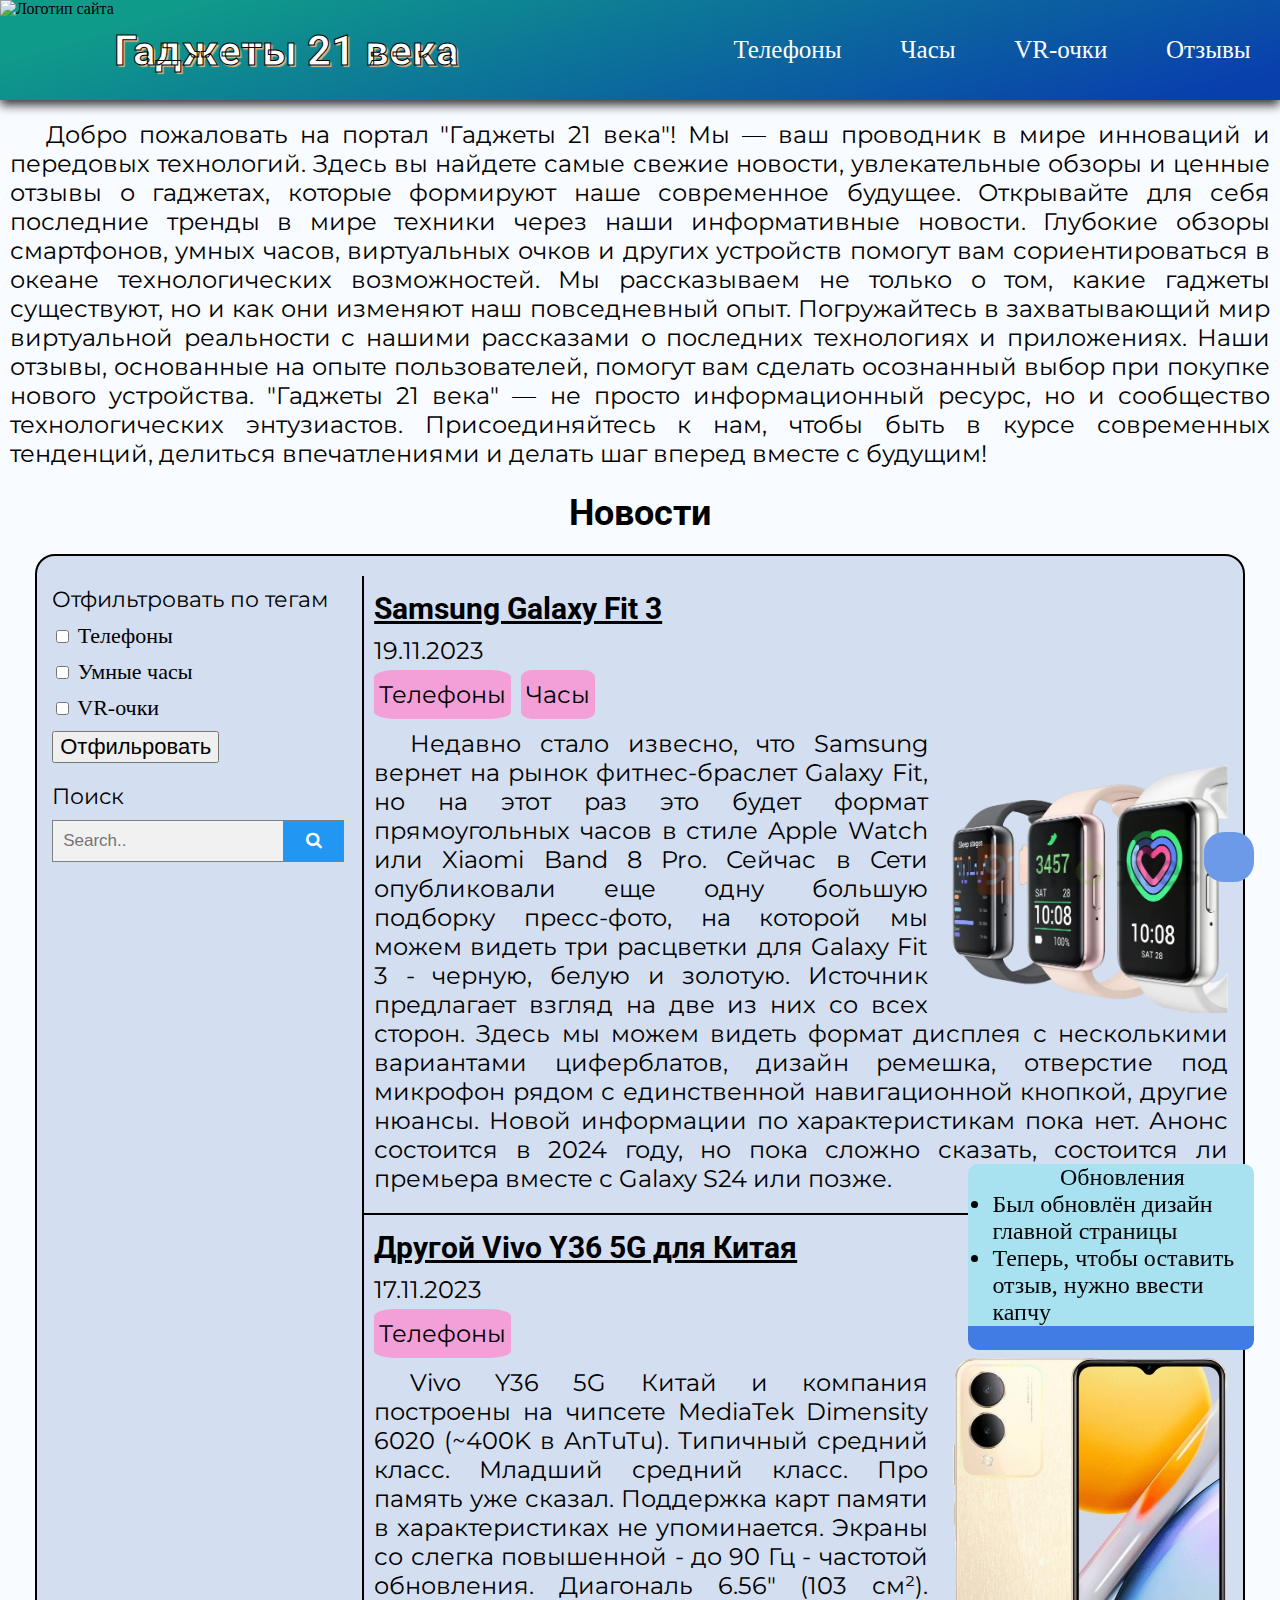
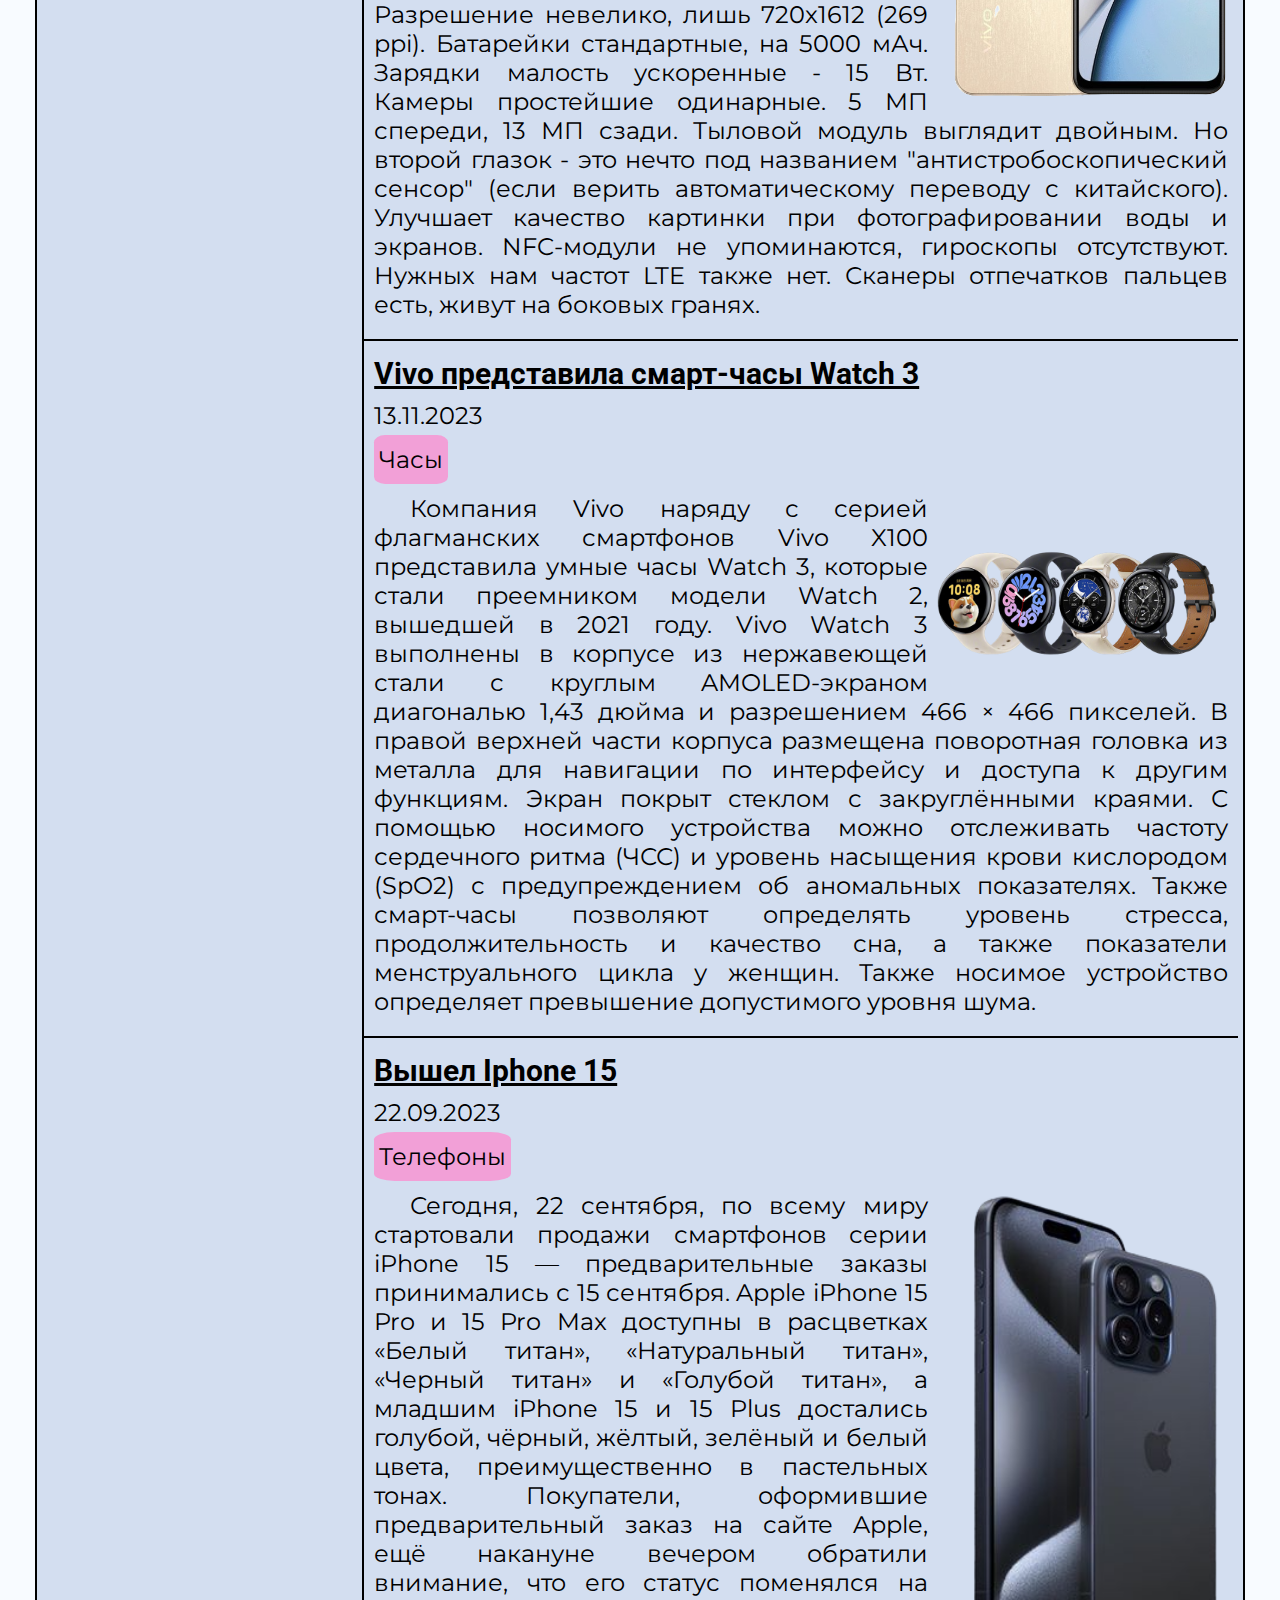
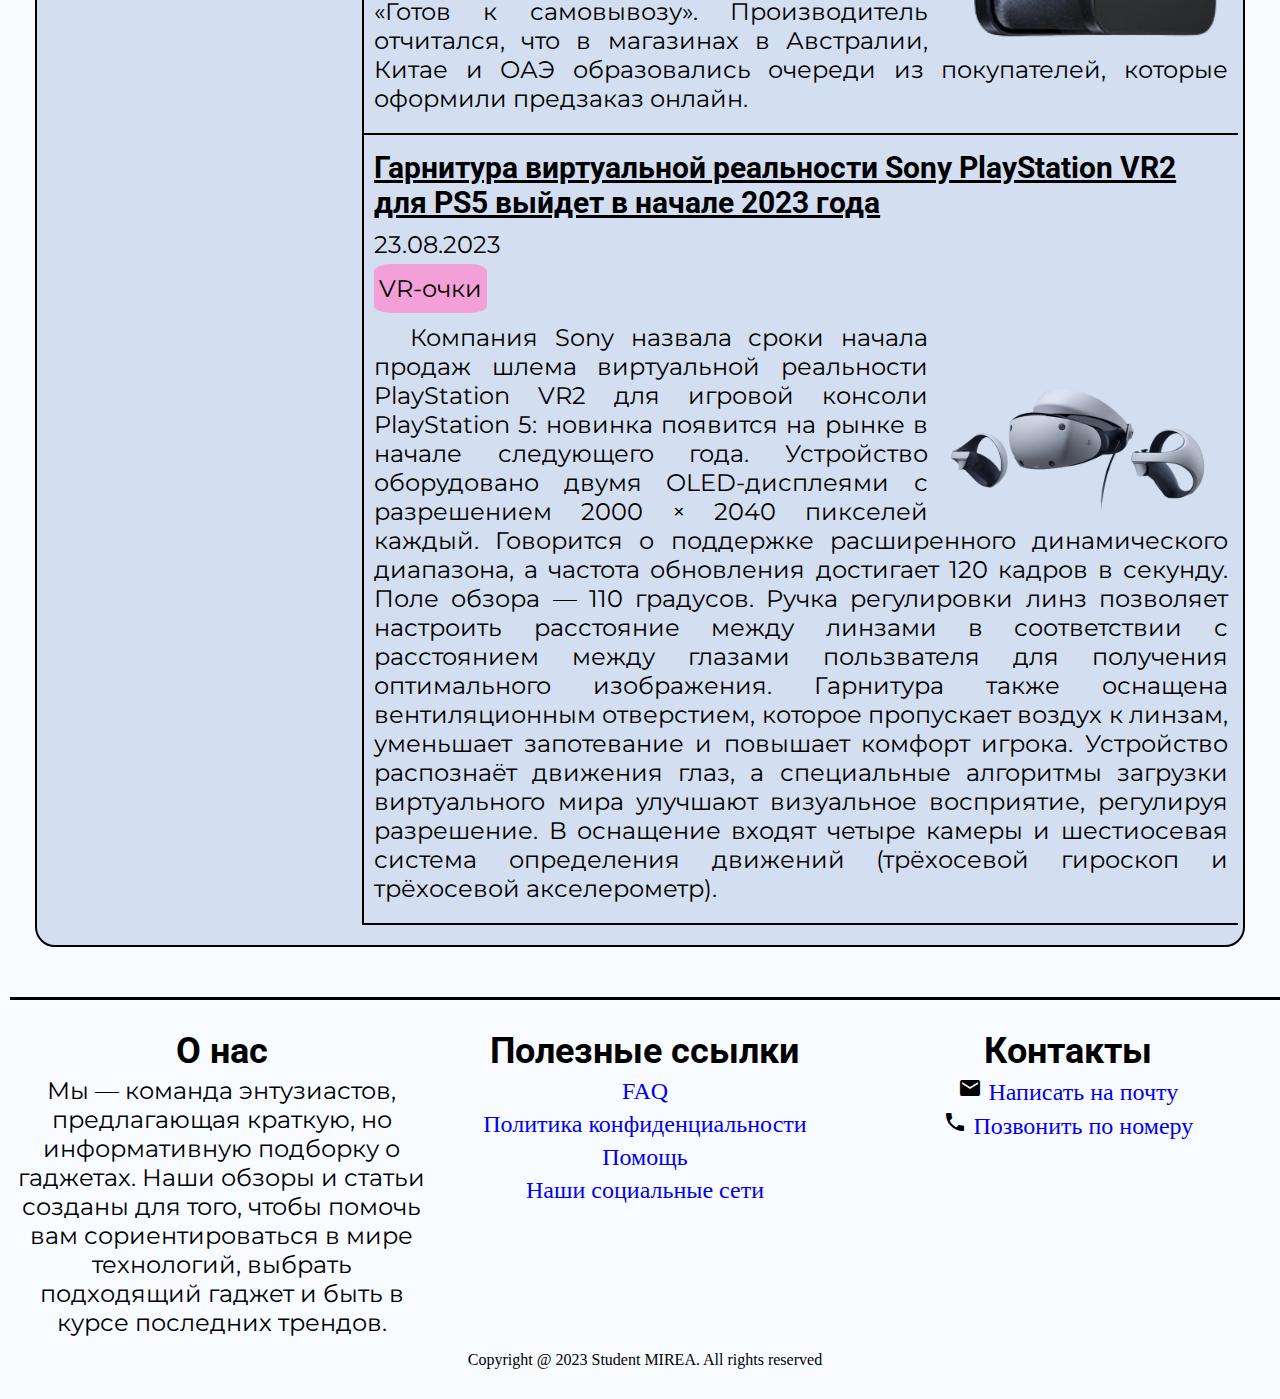
==== commit 8aaeb731: "Add files via upload" ====
--- a/index.html
+++ b/index.html
@@ -83,16 +83,19 @@
                 </div>
                 <div class="news">
                     <div id="new">
-                        <h3 class="new_name">Вышел Iphone 15</h3>
-                        <p class="new_date">09.15.2023</p>
+                        <h3 class="new_name">Samsung Galaxy Fit 3</h3>
+                        <p class="new_date">19.11.2023</p>
                         <div class="tags">
                             <div class="tag">
                                 <p class="tag_t">Телефоны</p>
                             </div>
+                            <div class="tag">
+                                <p class="tag_t">Часы</p>
+                            </div>
                         </div>
                         <div class="item_desc">
-                            <img class="new_img" src="img/news/iphone15.png" alt="фото новости">
-                        <p class="new_text">Каждый новый iPhone получается лучше прошлого, и это факт. В истории Apple были, мягко говоря, странноватые смартфоны вроде пластикового iPhone 5C. Он стоил всего на 150$ дешевле легендарного iPhone 5S и был куда слабее. Но откровенной халтуры среди смартфонов Apple не было. </p>
+                            <img class="new_img" src="img/news/galaxy_fit.png" alt="фото новости">
+                        <p class="new_text">Недавно стало извесно, что Samsung вернет на рынок фитнес-браслет Galaxy Fit, но на этот раз это будет формат прямоугольных часов в стиле Apple Watch или Xiaomi Band 8 Pro. Сейчас в Сети опубликовали еще одну большую подборку пресс-фото, на которой мы можем видеть три расцветки для Galaxy Fit 3 - черную, белую и золотую. Источник предлагает взгляд на две из них со всех сторон. Здесь мы можем видеть формат дисплея с несколькими вариантами циферблатов, дизайн ремешка, отверстие под микрофон рядом с единственной навигационной кнопкой, другие нюансы. Новой информации по характеристикам пока нет. Анонс состоится в 2024 году, но пока сложно сказать, состоится ли премьера вместе с Galaxy S24 или позже.</p>
                         </div>
                     </div>
                     <div id="new">
@@ -114,24 +117,8 @@
                         </div>
                     </div>
                     <div id="new">
-                        <h3 class="new_name">Samsung Galaxy Fit 3</h3>
-                        <p class="new_date">11.19.2023</p>
-                        <div class="tags">
-                            <div class="tag">
-                                <p class="tag_t">Телефоны</p>
-                            </div>
-                            <div class="tag">
-                                <p class="tag_t">Часы</p>
-                            </div>
-                        </div>
-                        <div class="item_desc">
-                            <img class="new_img" src="img/news/galaxy_fit.png" alt="фото новости">
-                        <p class="new_text">Недавно стало извесно, что Samsung вернет на рынок фитнес-браслет Galaxy Fit, но на этот раз это будет формат прямоугольных часов в стиле Apple Watch или Xiaomi Band 8 Pro. Сейчас в Сети опубликовали еще одну большую подборку пресс-фото, на которой мы можем видеть три расцветки для Galaxy Fit 3 - черную, белую и золотую. Источник предлагает взгляд на две из них со всех сторон. Здесь мы можем видеть формат дисплея с несколькими вариантами циферблатов, дизайн ремешка, отверстие под микрофон рядом с единственной навигационной кнопкой, другие нюансы. Новой информации по характеристикам пока нет. Анонс состоится в 2024 году, но пока сложно сказать, состоится ли премьера вместе с Galaxy S24 или позже.</p>
-                        </div>
-                    </div>
-                    <div id="new">
                         <h3 class="new_name">Vivo представила смарт-часы Watch 3</h3>
-                        <p class="new_date">11.13.2023</p>
+                        <p class="new_date">13.11.2023</p>
                         <div class="tags">
                             <div class="tag">
                                 <p class="tag_t">Часы</p>
@@ -142,9 +129,22 @@
                         <p class="new_text">Компания Vivo наряду с серией флагманских смартфонов Vivo X100 представила умные часы Watch 3, которые стали преемником модели Watch 2, вышедшей в 2021 году. Vivo Watch 3 выполнены в корпусе из нержавеющей стали с круглым AMOLED-экраном диагональю 1,43 дюйма и разрешением 466 × 466 пикселей. В правой верхней части корпуса размещена поворотная головка из металла для навигации по интерфейсу и доступа к другим функциям. Экран покрыт стеклом с закруглёнными краями. С помощью носимого устройства можно отслеживать частоту сердечного ритма (ЧСС) и уровень насыщения крови кислородом (SpO2) с предупреждением об аномальных показателях. Также смарт-часы позволяют определять уровень стресса, продолжительность и качество сна, а также показатели менструального цикла у женщин. Также носимое устройство определяет превышение допустимого уровня шума.</p>
                         </div>
                     </div>
+                    <div id="new">
+                        <h3 class="new_name">Вышел Iphone 15</h3>
+                        <p class="new_date">22.09.2023</p>
+                        <div class="tags">
+                            <div class="tag">
+                                <p class="tag_t">Телефоны</p>
+                            </div>
+                        </div>
+                        <div class="item_desc">
+                            <img class="new_img" src="img/news/iphone15.png" alt="фото новости">
+                        <p class="new_text">Сегодня, 22 сентября, по всему миру стартовали продажи смартфонов серии iPhone 15 — предварительные заказы принимались с 15 сентября. Apple iPhone 15 Pro и 15 Pro Max доступны в расцветках «Белый титан», «Натуральный титан», «Черный титан» и «Голубой титан», а младшим iPhone 15 и 15 Plus достались голубой, чёрный, жёлтый, зелёный и белый цвета, преимущественно в пастельных тонах. Покупатели, оформившие предварительный заказ на сайте Apple, ещё накануне вечером обратили внимание, что его статус поменялся на «Готов к самовывозу». Производитель отчитался, что в магазинах в Австралии, Китае и ОАЭ образовались очереди из покупателей, которые оформили предзаказ онлайн.</p>
+                        </div>
+                    </div>
                     <div id="new" class="last_new">
                         <h3 class="new_name">Гарнитура виртуальной реальности Sony PlayStation VR2 для PS5 выйдет в начале 2023 года </h3>
-                        <p class="new_date">08.23.2023</p>
+                        <p class="new_date">23.08.2023</p>
                         <div class="tags">
                             <div class="tag">
                                 <p class="tag_t">VR-очки</p>
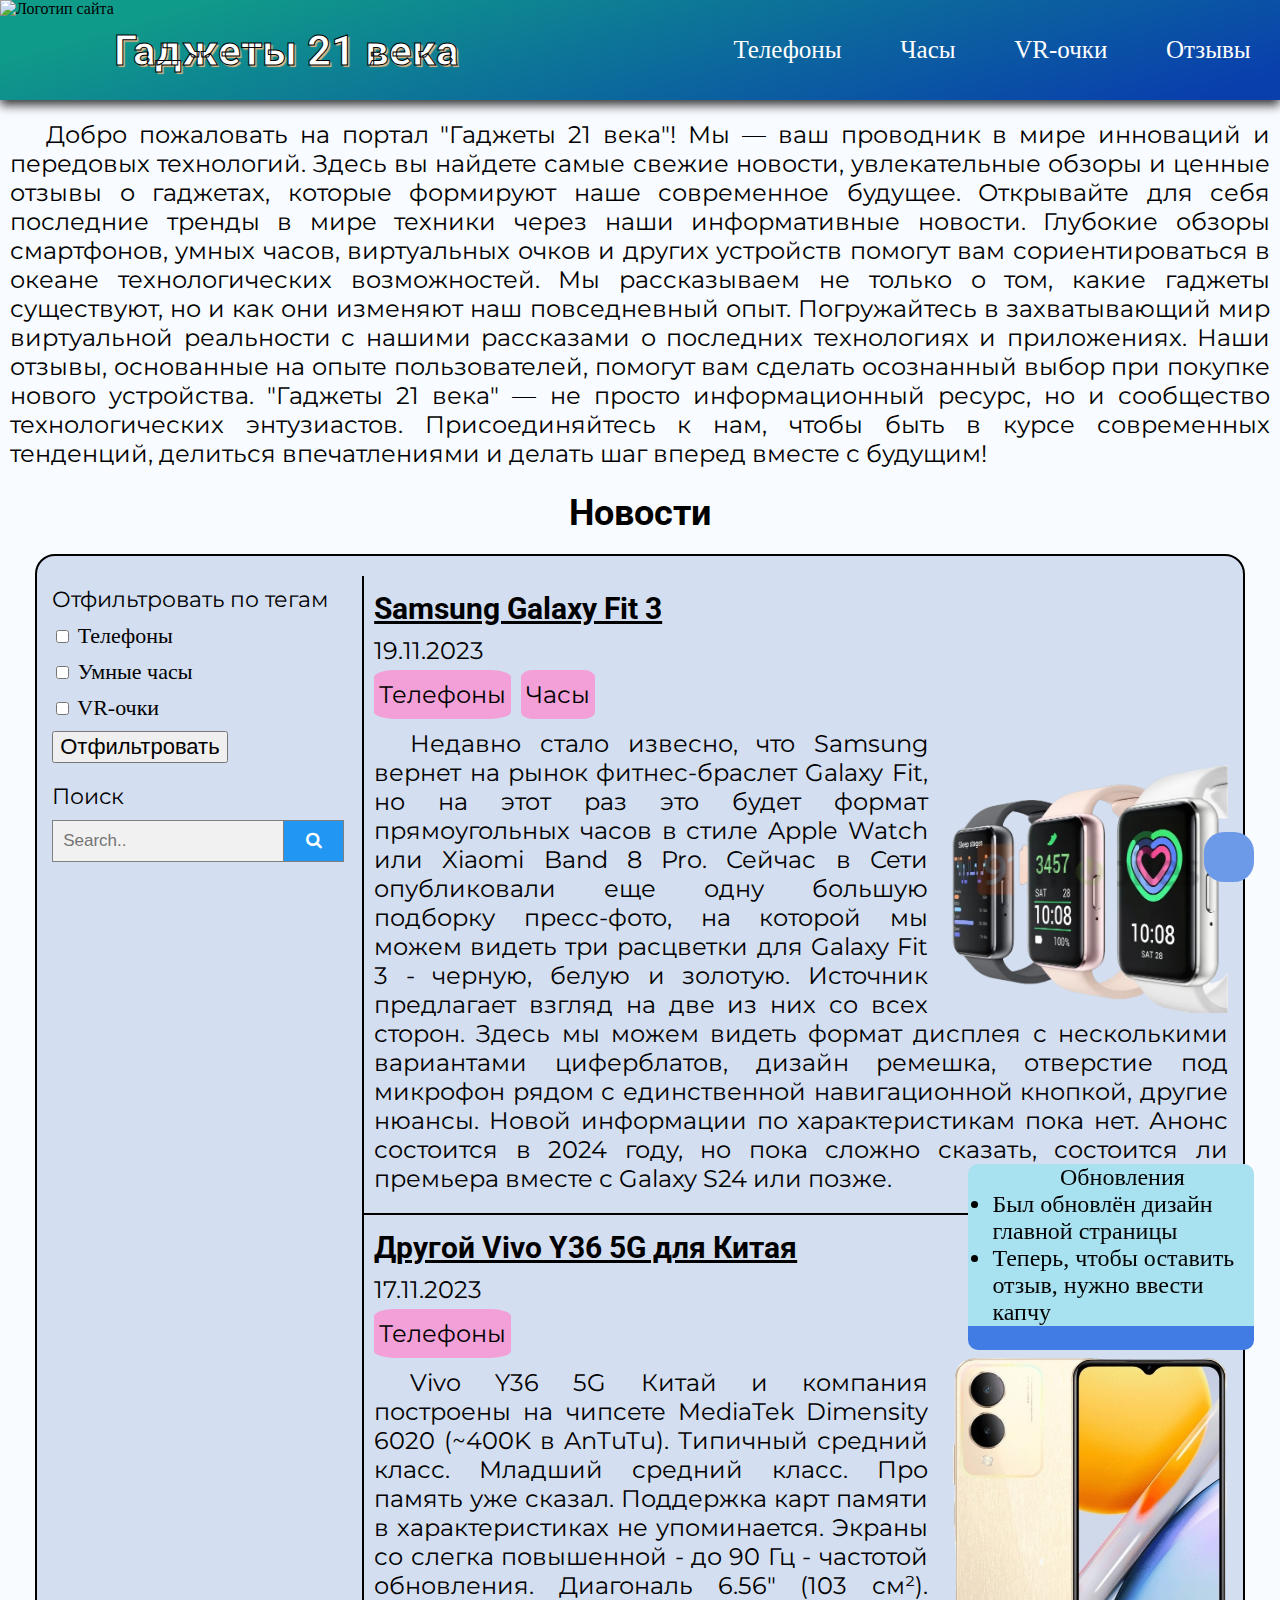
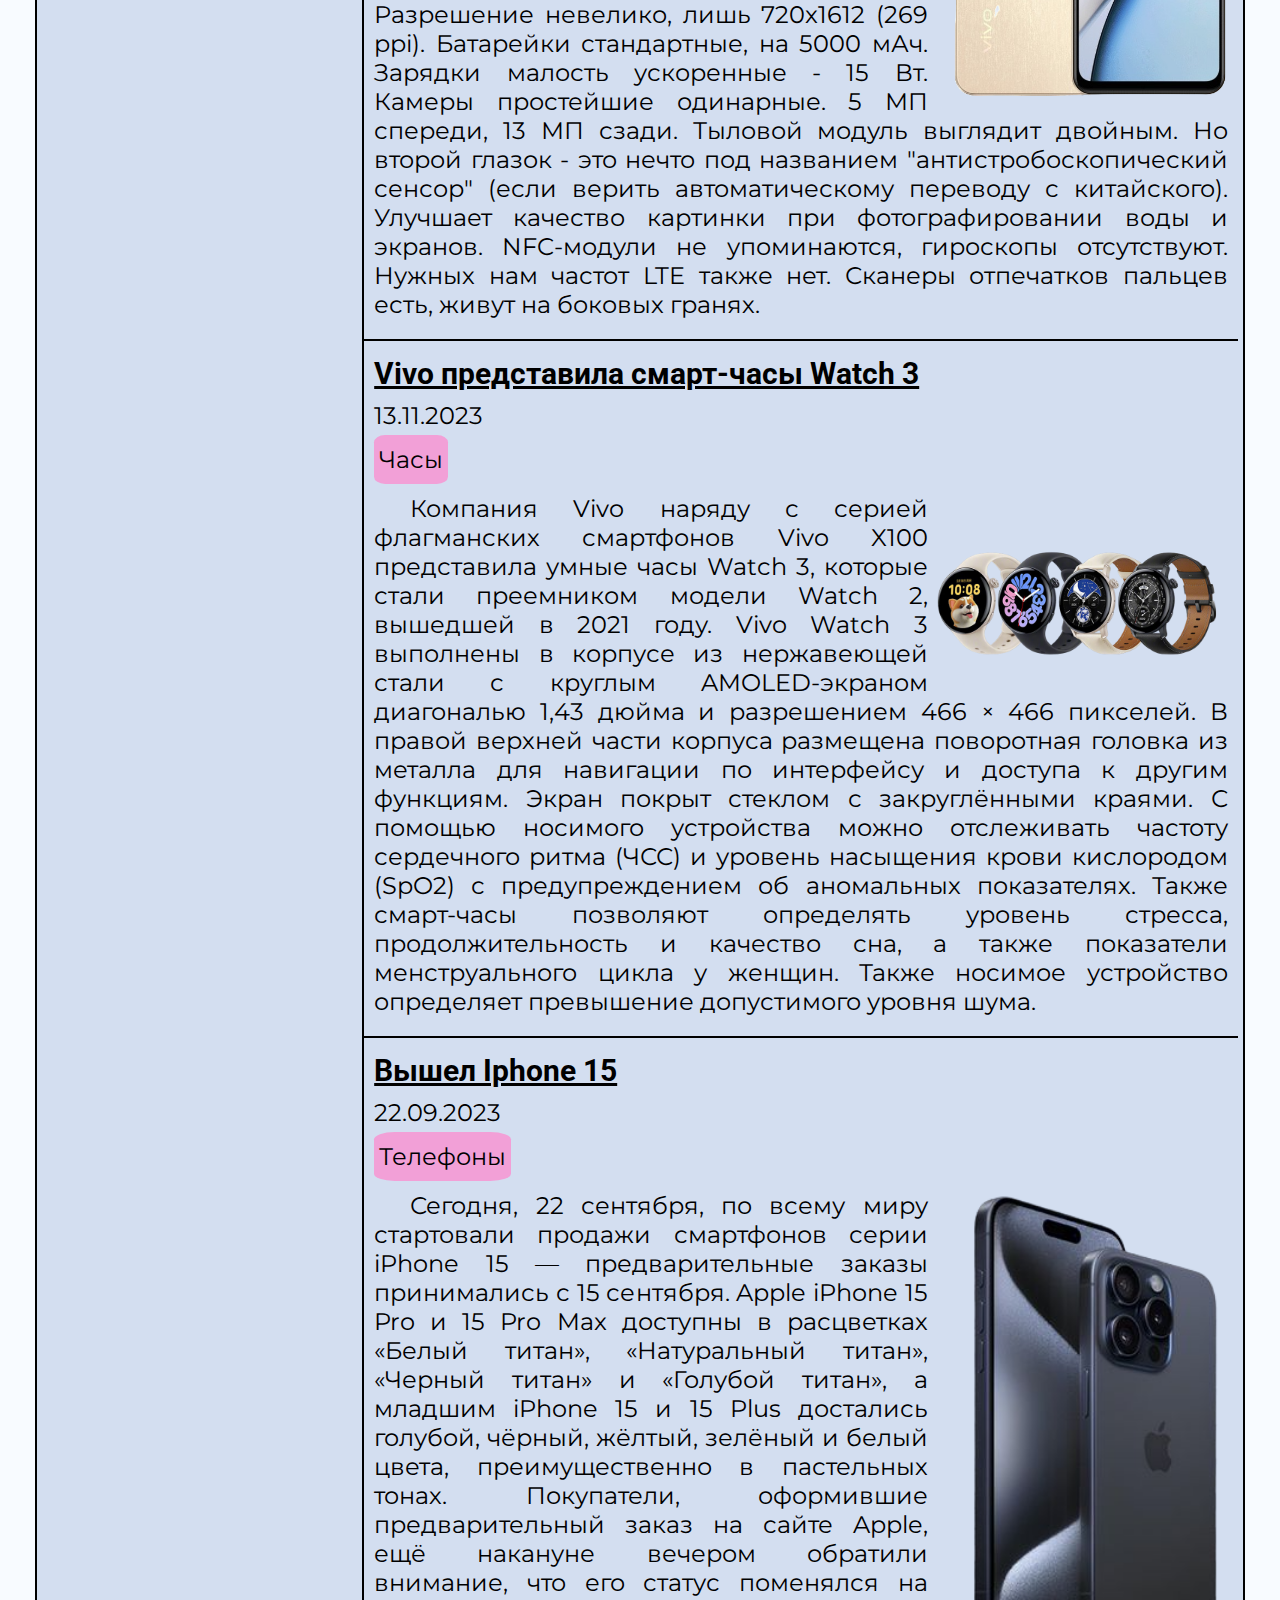
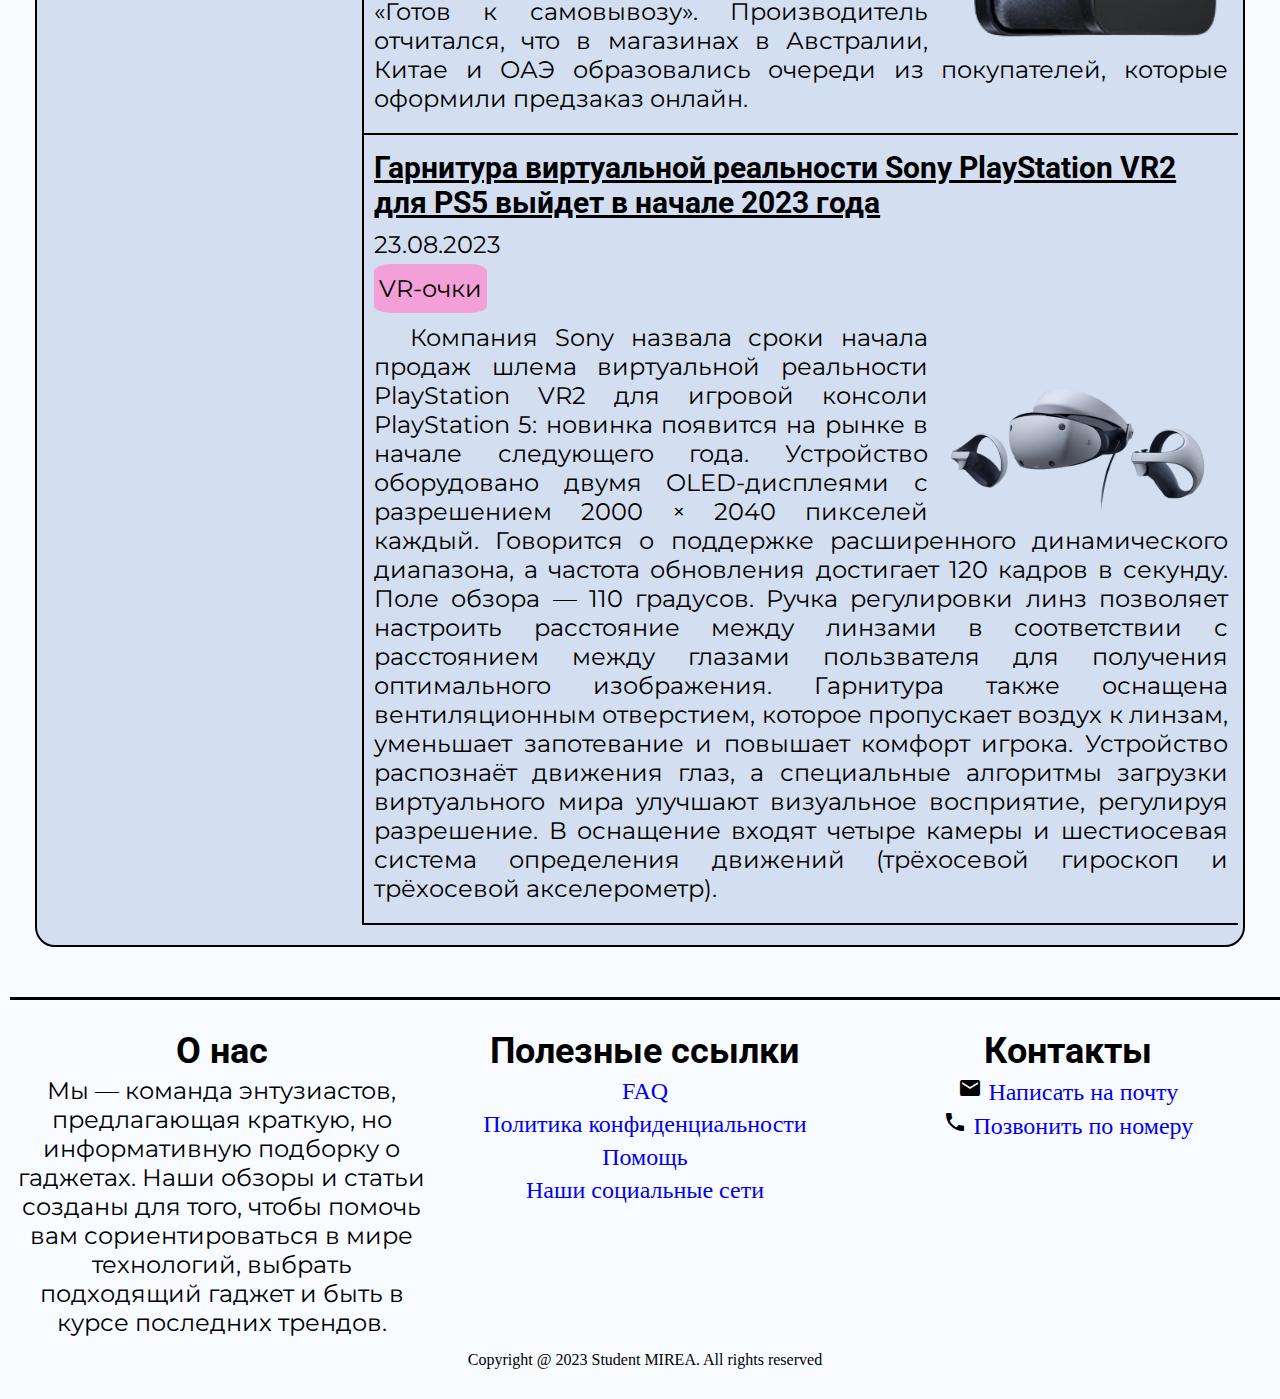
==== commit bfbc3716: "Add files via upload" ====
--- a/index.html
+++ b/index.html
@@ -73,7 +73,7 @@
                           <label>
                             <input type="checkbox" name="button3" value="VR-очки"> VR-очки
                           </label>
-                          <input class="news_sub" type="submit" value="Отфильровать">
+                          <input class="news_sub" type="submit" value="Отфильтровать">
                     </form>
                     <p class="filter_t">Поиск</p>
                     <form class="seacrh_form" action="action_page.php">
@@ -160,17 +160,16 @@
                 </div>
             </div>
             <div class="notification-wrapper">
-                <div class="notification">
+                <div class="notification" id="notificationIcon"></div>
+                <div class="instead_notification" id="notificationWindow">
+                  <div class="bell"></div>
+                  <ul class="notif_on_hover">
+                    <li>Обновления</li>
+                    <li>Был обновлён дизайн главной страницы</li>
+                    <li>Теперь, чтобы оставить отзыв, нужно ввести капчу</li>
+                  </ul>
                 </div>
-                <div class="instead_notification">
-                    <div class="bell"></div>
-                    <ul class="notif_on_hover">
-                        <li>Обновления</li>
-                        <li>Был обновлён дизайн главной страницы</li>
-                        <li>Теперь, чтобы оставить отзыв, нужно ввести капчу</li>
-                    </ul>
-                </div>
-            </div>
+              </div>
     
         </main>
         <footer>
@@ -195,4 +194,5 @@
         </footer>
 </body>
 <script src="news_script.js"></script>
+<script src="notif.js"></script>
 </html>--- a/style.css
+++ b/style.css
@@ -372,6 +372,7 @@
   }
 
 .page_m {
+    color: white;
     cursor: pointer;
 }
 .page_m:visited {
@@ -440,7 +441,7 @@
     right: 2%;
     bottom: -50%;
     background-color: #407ce3; /* Скрываем содержимое, которое выходит за границы блока */
-    transition: bottom 1s ease-in-out; /* Анимация изменения ширины */
+    transition: bottom 0.5s ease-in-out; /* Анимация изменения ширины */
 }
 .bell {
     width: 22px;
@@ -448,13 +449,6 @@
     background-image: url(img/notification.png);
     background-repeat: none;
     background-size: cover;
-}
-.notification-wrapper:hover .notification {
-    opacity: 0;
-}
-.notification-wrapper:hover .instead_notification {
-    opacity: 1;
-    bottom: 2%;
 }
 
  /* Футер-грид */
